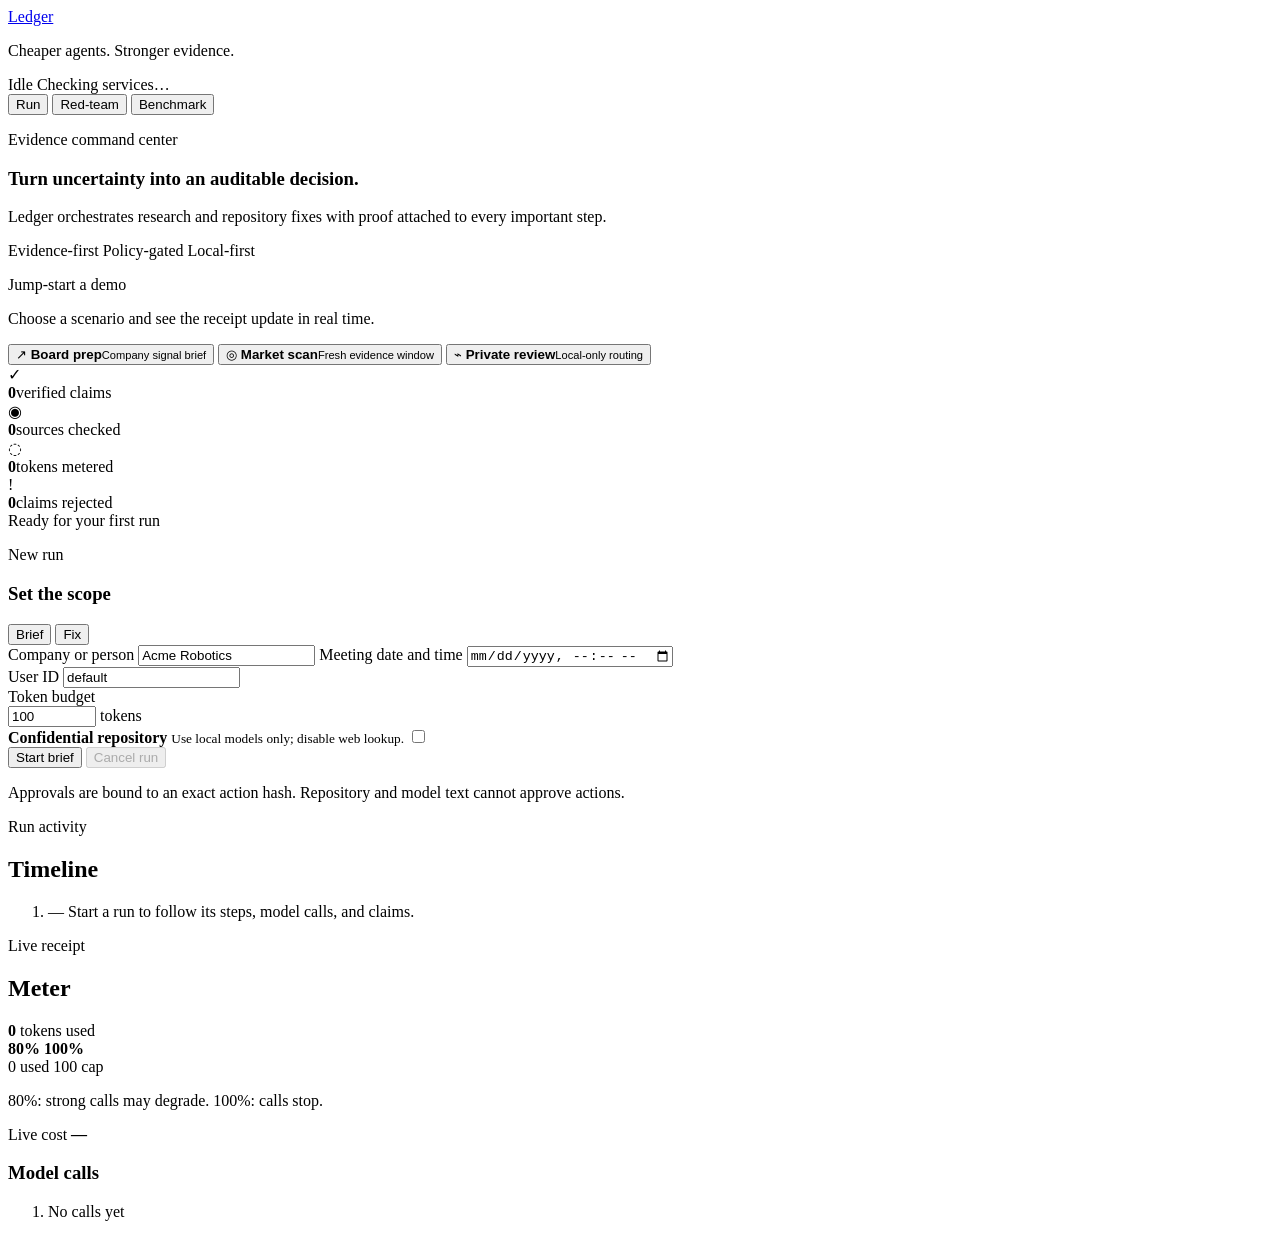
==== static/index.html @ aecbaf00 "ui: token budget defaults to 100 The field, the meter label, the aria range and the Brief/Fix tab re" ====
<!doctype html>
<html lang="en">
<head>
  <meta charset="utf-8">
  <meta name="viewport" content="width=device-width, initial-scale=1">
  <meta name="color-scheme" content="light dark">
  <title>Ledger — Run console</title>
  <link rel="stylesheet" href="https://fonts.googleapis.com/css2?family=Newsreader:opsz,wght@6..72,400;6..72,600&family=Public+Sans:wght@400;500;600&display=swap">
  <link rel="stylesheet" href="/styles.css">
</head>
<body>
  <header class="topbar">
    <a class="brand" href="/" aria-label="Ledger home">Ledger</a>
    <p class="tagline">Cheaper agents. Stronger evidence.</p>
    <div class="header-status">
      <span class="blocked-count" id="blocked-count" hidden>0 blocked</span>
      <span class="state-badge state-idle" id="run-state" role="status">Idle</span>
      <span class="service-badge" id="service-status">Checking services…</span>
    </div>
  </header>

  <main>
    <nav class="screen-tabs" role="tablist" aria-label="Workspace">
      <button id="run-screen-tab" class="screen-tab is-active" type="button" role="tab"
        aria-selected="true" aria-controls="run-screen" tabindex="0">Run</button>
      <button id="redteam-tab" class="screen-tab" type="button" role="tab"
        aria-selected="false" aria-controls="redteam-screen" tabindex="-1">Red-team</button>
      <button id="benchmark-tab" class="screen-tab" type="button" role="tab"
        aria-selected="false" aria-controls="benchmark-screen" tabindex="-1">Benchmark</button>
    </nav>
    <section id="run-screen" role="tabpanel" aria-labelledby="run-screen-tab">
    <section class="hero-banner" aria-labelledby="hero-heading">
      <div class="hero-copy">
        <p class="eyebrow">Evidence command center</p>
        <h1 id="hero-heading">Turn uncertainty into an auditable decision.</h1>
        <p class="hero-description">Ledger orchestrates research and repository fixes with proof attached to every important step.</p>
        <div class="hero-trust">
          <span><i class="trust-dot trust-dot-blue"></i>Evidence-first</span>
          <span><i class="trust-dot trust-dot-green"></i>Policy-gated</span>
          <span><i class="trust-dot trust-dot-violet"></i>Local-first</span>
        </div>
      </div>
      <div class="hero-demo">
        <p class="eyebrow">Jump-start a demo</p>
        <p class="hero-demo-copy">Choose a scenario and see the receipt update in real time.</p>
        <div class="preset-list" role="list" aria-label="Demo presets">
          <button class="preset-button" type="button" data-preset="board">
            <span class="preset-icon">↗</span>
            <span><strong>Board prep</strong><small>Company signal brief</small></span>
          </button>
          <button class="preset-button" type="button" data-preset="market">
            <span class="preset-icon">◎</span>
            <span><strong>Market scan</strong><small>Fresh evidence window</small></span>
          </button>
          <button class="preset-button" type="button" data-preset="confidential">
            <span class="preset-icon">⌁</span>
            <span><strong>Private review</strong><small>Local-only routing</small></span>
          </button>
        </div>
      </div>
    </section>
    <section class="signal-strip" aria-label="Run outcomes">
      <div class="signal-card"><span class="signal-icon signal-icon-blue">✓</span><div><strong id="stat-verified">0</strong><span>verified claims</span></div></div>
      <div class="signal-card"><span class="signal-icon signal-icon-green">◉</span><div><strong id="stat-sources">0</strong><span>sources checked</span></div></div>
      <div class="signal-card"><span class="signal-icon signal-icon-violet">◌</span><div><strong id="stat-tokens">0</strong><span>tokens metered</span></div></div>
      <div class="signal-card"><span class="signal-icon signal-icon-amber">!</span><div><strong id="stat-rejected">0</strong><span>claims rejected</span></div></div>
      <div class="signal-context"><span class="live-pulse"></span><span id="signal-context-text">Ready for your first run</span></div>
    </section>
    <div class="workspace">
    <aside class="control-panel panel" aria-label="Run controls">
      <div class="panel-heading">
        <p class="eyebrow">New run</p>
        <h1>Set the scope</h1>
      </div>
      <div class="tabs" role="tablist" aria-label="Run mode">
        <button id="brief-tab" class="tab is-active" type="button" role="tab"
          aria-selected="true" aria-controls="brief-fields" tabindex="0">Brief</button>
        <button id="fix-tab" class="tab" type="button" role="tab"
          aria-selected="false" aria-controls="fix-fields" tabindex="-1">Fix</button>
      </div>

      <form id="run-form">
        <section id="brief-fields" class="mode-fields" role="tabpanel"
          aria-labelledby="brief-tab">
          <label for="company">Company or person</label>
          <input id="company" name="company" value="Acme Robotics" maxlength="200" required>
          <label for="meeting">Meeting date and time</label>
          <input id="meeting" name="meeting" type="datetime-local" required>
        </section>
        <section id="fix-fields" class="mode-fields" role="tabpanel"
          aria-labelledby="fix-tab" hidden>
          <label for="repo-path">GitHub link or repository path</label>
          <input id="repo-path" name="repo_path" type="text" placeholder="https://github.com/owner/repo" autocomplete="off">
          <label for="task">Task <span class="optional">(optional)</span></label>
          <textarea id="task" name="task" rows="4" maxlength="4000"
            placeholder="Describe the failing behavior to fix"></textarea>
          <p class="help">Tests run in a sandbox. Applying a passing diff requires approval.</p>
        </section>

        <div class="field-group">
          <label for="user-id">User ID</label>
          <input id="user-id" name="user_id" value="default" maxlength="128" autocomplete="username">
        </div>
        <div class="field-group">
          <label for="token-budget">Token budget</label>
          <div class="budget-input">
            <input id="token-budget" name="cap" type="number" min="100" max="1000000"
              step="100" value="100" required>
            <span>tokens</span>
          </div>
        </div>
        <label class="switch-row" for="confidential">
          <span>
            <strong>Confidential repository</strong>
            <small>Use local models only; disable web lookup.</small>
          </span>
          <input id="confidential" name="confidential" type="checkbox">
          <span class="switch" aria-hidden="true"></span>
        </label>
        <div class="form-actions">
          <button class="primary-button" id="start-run" type="submit">Start brief</button>
          <button class="secondary-button" id="cancel-run" type="button" disabled>Cancel run</button>
        </div>
      </form>
      <p class="control-note">Approvals are bound to an exact action hash. Repository and model text cannot approve actions.</p>
    </aside>

    <section class="timeline-panel panel" aria-labelledby="timeline-heading">
      <div class="panel-heading timeline-heading">
        <div>
          <p class="eyebrow">Run activity</p>
          <h2 id="timeline-heading">Timeline</h2>
        </div>
        <div class="timeline-tools">
          <span class="run-id" id="run-id"></span>
          <div class="brief-actions" id="brief-actions" hidden>
            <button class="toolbar-button" id="copy-markdown" type="button">Copy as Markdown</button>
            <button class="toolbar-button" id="print-brief" type="button">Print / Save PDF</button>
            <button class="toolbar-button" id="show-rejected" type="button">
              Rejected claims <span id="rejected-count">0</span>
            </button>
          </div>
        </div>
      </div>
      <div class="failover-banner" id="failover-banner" role="status" hidden></div>
      <ol class="timeline" id="timeline" role="log" aria-live="polite"
        aria-relevant="additions text" aria-label="Live run timeline">
        <li class="timeline-empty" id="timeline-empty">
          <span class="empty-mark" aria-hidden="true">—</span>
          <span>Start a run to follow its steps, model calls, and claims.</span>
        </li>
      </ol>
      <section class="brief-result" id="brief-result" aria-labelledby="brief-result-heading" hidden>
        <h3 id="brief-result-heading"></h3>
        <ul class="brief-bullets" id="brief-bullets"></ul>
        <p class="brief-empty" id="brief-empty" hidden>
          No claim passed verification, so the strong model was never called.
        </p>
        <section class="open-questions" id="open-questions" hidden>
          <h4>Open questions</h4>
          <ul id="open-question-list"></ul>
        </section>
        <section class="brief-source-list" id="brief-source-section" hidden>
          <h4>Sources</h4>
          <ol id="brief-sources"></ol>
        </section>
        <p class="copy-feedback" id="copy-feedback" role="status" aria-live="polite"></p>
      </section>
      <section class="blocked-panel" id="blocked-panel" aria-labelledby="blocked-heading" hidden>
        <div class="blocked-heading">
          <h3 id="blocked-heading">Blocked actions</h3>
          <span class="blocked-count-inline" id="blocked-inline-count">0</span>
        </div>
        <ul id="blocked-list"></ul>
      </section>
    </section>

    <aside class="meter-panel panel" aria-labelledby="meter-heading">
      <div class="panel-heading">
        <p class="eyebrow">Live receipt</p>
        <h2 id="meter-heading">Meter</h2>
      </div>
      <div class="meter-total">
        <strong id="token-total">0</strong>
        <span>tokens used</span>
      </div>
      <div class="meter-track" id="meter-track" role="meter" aria-label="Token budget used"
        aria-valuemin="0" aria-valuemax="100" aria-valuenow="0">
        <span class="meter-fill" id="meter-fill"></span>
        <span class="meter-marker marker-80" aria-hidden="true"><i></i><b>80%</b></span>
        <span class="meter-marker marker-100" aria-hidden="true"><i></i><b>100%</b></span>
      </div>
      <div class="meter-labels">
        <span><span id="budget-used">0</span> used</span>
        <span><span id="budget-cap">100</span> cap</span>
      </div>
      <p class="meter-guidance">80%: strong calls may degrade. 100%: calls stop.</p>
      <div class="receipt-stat">
        <span>Live cost</span>
        <strong id="live-usd">—</strong>
      </div>
      <p class="price-warning" id="price-warning" role="status" hidden>Prices unverified</p>
      <div class="receipt-stat savings-row" id="savings-row" hidden>
        <span>Savings vs measured baseline</span>
        <strong id="savings-value"></strong>
      </div>
      <div class="receipt-calls">
        <h3>Model calls</h3>
        <ol id="call-list"><li class="muted">No calls yet</li></ol>
      </div>
    </aside>
    </div>
    </section>
    <section id="redteam-screen" class="tool-screen" role="tabpanel"
      aria-labelledby="redteam-tab" hidden>
      <div class="tool-heading">
        <div>
          <p class="eyebrow">Safety checks</p>
          <h1>Red-team scenarios</h1>
          <p>Run repository, replay, traversal, and confidential-routing checks locally.</p>
        </div>
        <button class="primary-button" id="run-redteam" type="button">Run scenarios</button>
      </div>
      <p class="tool-status" id="redteam-status" role="status" aria-live="polite">
        Scenarios have not been run.
      </p>
      <ol class="scenario-list" id="redteam-results" aria-live="polite"></ol>
    </section>
    <section id="benchmark-screen" class="tool-screen" role="tabpanel"
      aria-labelledby="benchmark-tab" hidden>
      <div class="tool-heading">
        <div>
          <p class="eyebrow">Measured results</p>
          <h1>Benchmark</h1>
          <p>Compare verified outcomes and pass rates across every recorded arm.</p>
        </div>
        <button class="secondary-button" id="refresh-benchmark" type="button">Refresh</button>
      </div>
      <p class="tool-empty" id="benchmark-empty" role="status" hidden>
        No benchmark summary is available yet. Run a benchmark to populate this view.
      </p>
      <p class="tool-error" id="benchmark-error" role="alert" hidden></p>
      <div class="benchmark-content" id="benchmark-content" hidden>
        <section class="chart-panel panel" aria-labelledby="cost-chart-heading">
          <h2 id="cost-chart-heading">Cost per verified outcome</h2>
          <div class="benchmark-chart" id="cost-chart"></div>
        </section>
        <section class="chart-panel panel" aria-labelledby="pass-chart-heading">
          <h2 id="pass-chart-heading">Pass rate · 95% Wilson CI</h2>
          <div class="benchmark-chart" id="pass-chart"></div>
        </section>
      </div>
    </section>
  </main>

  <div class="drawer-backdrop" id="approval-overlay" hidden>
    <section class="approval-drawer" id="approval-drawer" role="dialog" aria-modal="true"
      aria-labelledby="approval-title" aria-describedby="approval-description" tabindex="-1">
      <div class="drawer-topline">
        <span class="kind-chip" id="approval-kind">Approval</span>
        <span class="approval-countdown" id="approval-countdown">05:00</span>
      </div>
      <h2 id="approval-title">Approval required</h2>
      <p id="approval-description"></p>
      <p class="action-hash">Action hash <code id="approval-hash"></code></p>
      <div class="approval-detail" id="approval-detail"></div>
      <p class="approval-warning">This request expires in five minutes. Escape does not approve it.</p>
      <div class="approval-actions">
        <button class="danger-button" id="deny-approval" type="button">Deny</button>
        <button class="secondary-button" id="approve-run" type="button">Approve for this run</button>
        <button class="primary-button" id="approve-once" type="button">Approve once</button>
      </div>
      <p class="approval-feedback" id="approval-feedback" role="status" aria-live="polite"></p>
    </section>
  </div>

  <div class="side-panel-backdrop" id="evidence-overlay" hidden>
    <aside class="side-panel" id="evidence-panel" role="dialog" aria-modal="true"
      aria-labelledby="evidence-title" tabindex="-1">
      <div class="side-panel-heading">
        <div>
          <p class="eyebrow">Claim evidence</p>
          <h2 id="evidence-title">Source</h2>
        </div>
        <button class="icon-button" id="close-evidence" type="button" aria-label="Close source evidence">×</button>
      </div>
      <dl class="source-metadata">
        <div><dt>URL</dt><dd id="evidence-url"></dd></div>
        <div><dt>Date</dt><dd id="evidence-date"></dd></div>
        <div><dt>Source kind</dt><dd id="evidence-kind"></dd></div>
      </dl>
      <section class="evidence-quote" id="evidence-quote-section">
        <h3>Verbatim quote</h3>
        <blockquote id="evidence-quote"></blockquote>
      </section>
      <section class="evidence-checks" id="evidence-checks-section">
        <h3>Verification checks</h3>
        <ul id="evidence-checks"></ul>
      </section>
      <section class="evidence-source">
        <h3>Source text</h3>
        <div class="source-excerpt" id="evidence-source-text"></div>
      </section>
    </aside>
  </div>

  <div class="side-panel-backdrop" id="rejected-overlay" hidden>
    <aside class="side-panel rejected-drawer" id="rejected-panel" role="dialog" aria-modal="true"
      aria-labelledby="rejected-title" tabindex="-1">
      <div class="side-panel-heading">
        <div>
          <p class="eyebrow">Verification audit</p>
          <h2 id="rejected-title">Rejected claims</h2>
        </div>
        <button class="icon-button" id="close-rejected" type="button" aria-label="Close rejected claims">×</button>
      </div>
      <div id="rejected-groups"></div>
    </aside>
  </div>

  <script src="/runtime-config.js"></script>
  <script type="module" src="/app.js"></script>
</body>
</html>
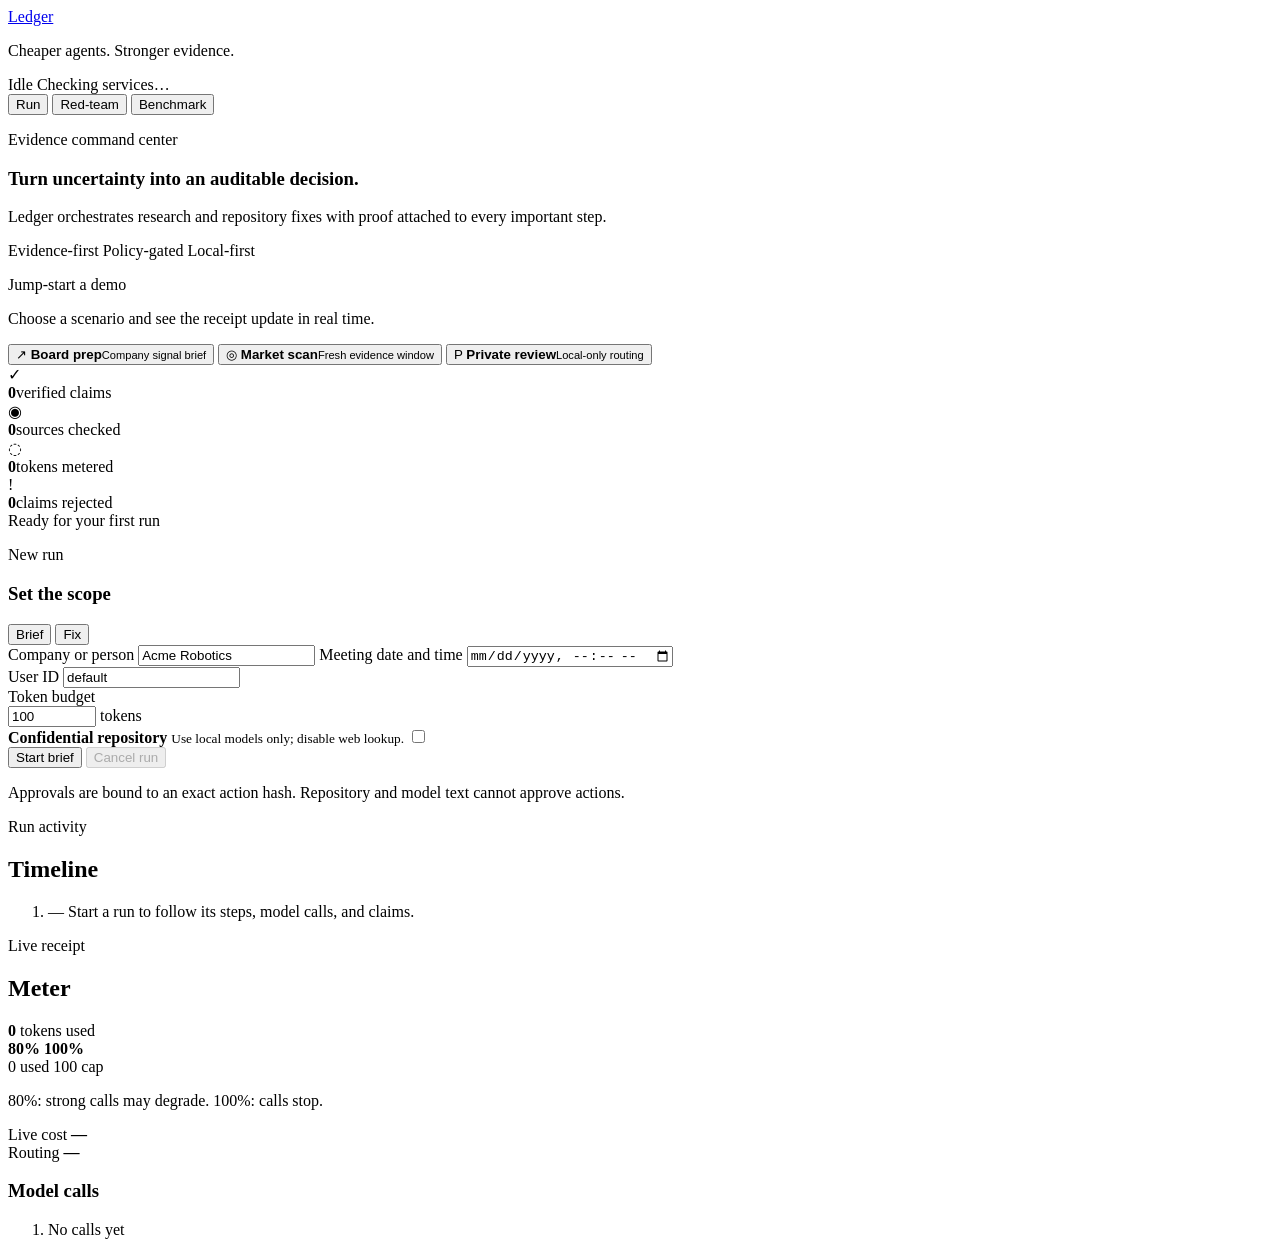
==== commit 5e191423: "Fix the data:short, clean, on-topic claims and honest labels." ====
--- a/static/index.html
+++ b/static/index.html
@@ -53,10 +53,11 @@
             <span><strong>Market scan</strong><small>Fresh evidence window</small></span>
           </button>
           <button class="preset-button" type="button" data-preset="confidential">
-            <span class="preset-icon">⌁</span>
+            <span class="preset-icon">P</span>
             <span><strong>Private review</strong><small>Local-only routing</small></span>
           </button>
         </div>
+        <p class="preset-hint" id="preset-hint" role="status" hidden></p>
       </div>
     </section>
     <section class="signal-strip" aria-label="Run outcomes">
@@ -166,6 +167,13 @@
         </section>
         <p class="copy-feedback" id="copy-feedback" role="status" aria-live="polite"></p>
       </section>
+      <section class="fix-result" id="fix-result" aria-labelledby="fix-result-heading" hidden>
+        <h3 id="fix-result-heading">Fix result</h3>
+        <p class="fix-result-status" id="fix-result-status"></p>
+        <p class="fix-result-message" id="fix-result-message"></p>
+        <pre class="fix-result-diff" id="fix-result-diff" tabindex="0" hidden></pre>
+        <p class="fix-result-hash" id="fix-result-hash" hidden></p>
+      </section>
       <section class="blocked-panel" id="blocked-panel" aria-labelledby="blocked-heading" hidden>
         <div class="blocked-heading">
           <h3 id="blocked-heading">Blocked actions</h3>
@@ -194,12 +202,17 @@
         <span><span id="budget-used">0</span> used</span>
         <span><span id="budget-cap">100</span> cap</span>
       </div>
-      <p class="meter-guidance">80%: strong calls may degrade. 100%: calls stop.</p>
+      <p class="meter-guidance" id="meter-guidance">80%: strong calls may degrade. 100%: calls stop.</p>
+      <p class="meter-guidance" id="account-budget" hidden></p>
       <div class="receipt-stat">
         <span>Live cost</span>
         <strong id="live-usd">—</strong>
       </div>
-      <p class="price-warning" id="price-warning" role="status" hidden>Prices unverified</p>
+      <p class="price-warning" id="price-warning" role="status" hidden>Prices unverified: add real prices to prices.json to see dollars.</p>
+      <div class="receipt-stat" id="routing-row">
+        <span>Routing</span>
+        <strong id="routing-value">—</strong>
+      </div>
       <div class="receipt-stat savings-row" id="savings-row" hidden>
         <span>Savings vs measured baseline</span>
         <strong id="savings-value"></strong>
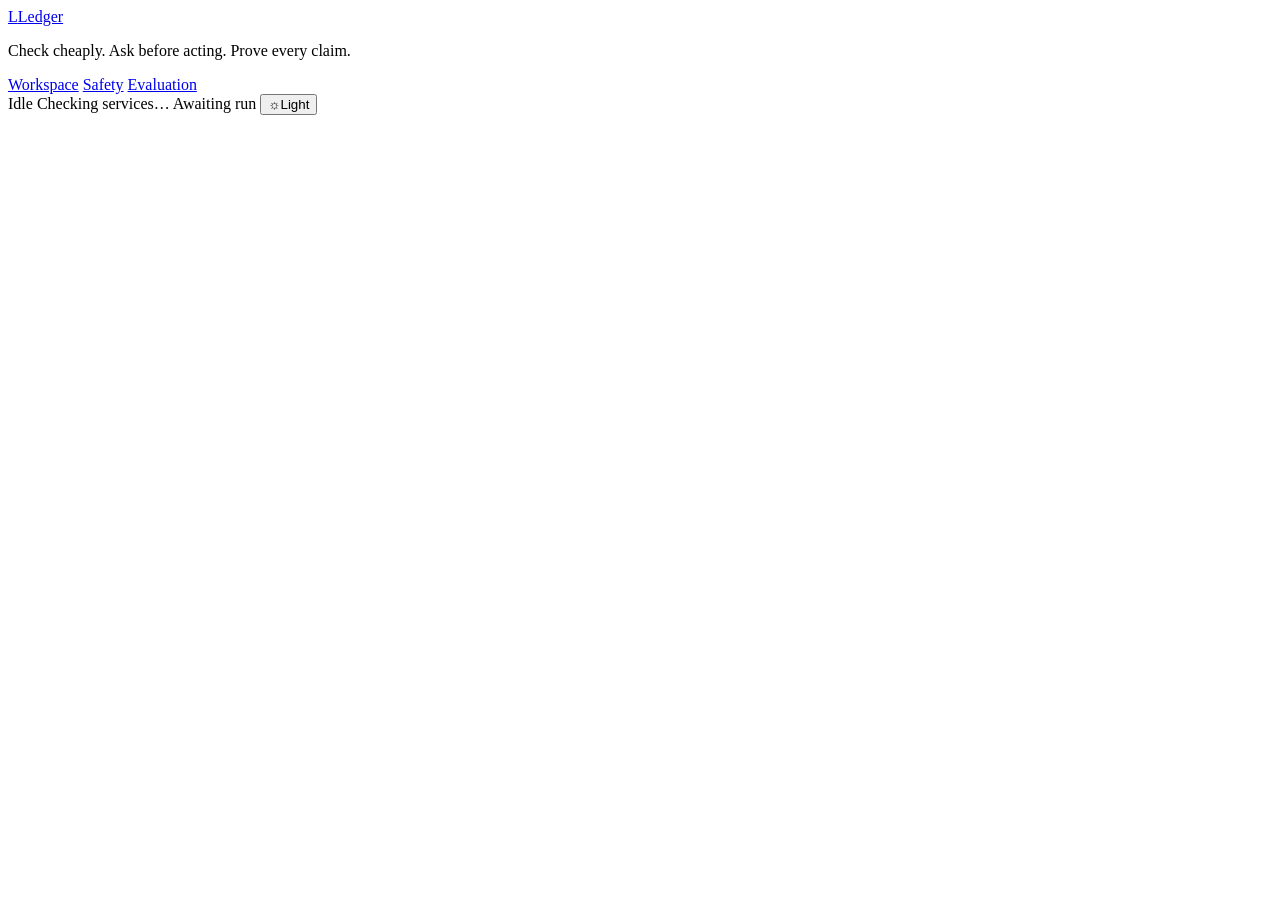
==== commit 987f3bb1: "a top bar with navigation, hash routing, theme tokens and a home page." ====
--- a/static/index.html
+++ b/static/index.html
@@ -3,63 +3,76 @@
 <head>
   <meta charset="utf-8">
   <meta name="viewport" content="width=device-width, initial-scale=1">
-  <meta name="color-scheme" content="light dark">
-  <title>Ledger — Run console</title>
-  <link rel="stylesheet" href="https://fonts.googleapis.com/css2?family=Newsreader:opsz,wght@6..72,400;6..72,600&family=Public+Sans:wght@400;500;600&display=swap">
+  <meta name="color-scheme" content="dark light">
+  <meta name="theme-color" content="#0b1117">
+  <title>Ledger — Auditable agents</title>
+  <link rel="preconnect" href="https://fonts.googleapis.com">
+  <link rel="preconnect" href="https://fonts.gstatic.com" crossorigin>
+  <link rel="stylesheet" href="https://fonts.googleapis.com/css2?family=Inter:wght@400;500;600;700&family=JetBrains+Mono:wght@400;500;600&display=swap">
   <link rel="stylesheet" href="/styles.css">
 </head>
 <body>
   <header class="topbar">
-    <a class="brand" href="/" aria-label="Ledger home">Ledger</a>
-    <p class="tagline">Cheaper agents. Stronger evidence.</p>
+    <a class="brand" href="#/" aria-label="Ledger home"><span class="brand-mark" aria-hidden="true">L</span><span>Ledger</span></a>
+    <p class="tagline">Check cheaply. Ask before acting. Prove every claim.</p>
+    <nav class="primary-nav" aria-label="Main navigation">
+      <a class="nav-link" data-route="workspace" href="#/workspace">Workspace</a>
+      <a class="nav-link" id="redteam-tab" data-route="safety" href="#/safety">Safety</a>
+      <a class="nav-link" id="benchmark-tab" data-route="evaluation" href="#/evaluation">Evaluation</a>
+    </nav>
     <div class="header-status">
       <span class="blocked-count" id="blocked-count" hidden>0 blocked</span>
       <span class="state-badge state-idle" id="run-state" role="status">Idle</span>
       <span class="service-badge" id="service-status">Checking services…</span>
+      <span class="mode-badge" id="mode-status" aria-live="polite">Awaiting run</span>
+      <button class="theme-toggle" id="theme-toggle" type="button" aria-label="Switch to light theme" aria-pressed="false">
+        <span aria-hidden="true">☼</span><span class="theme-toggle-label">Light</span>
+      </button>
     </div>
   </header>
 
   <main>
-    <nav class="screen-tabs" role="tablist" aria-label="Workspace">
-      <button id="run-screen-tab" class="screen-tab is-active" type="button" role="tab"
-        aria-selected="true" aria-controls="run-screen" tabindex="0">Run</button>
-      <button id="redteam-tab" class="screen-tab" type="button" role="tab"
-        aria-selected="false" aria-controls="redteam-screen" tabindex="-1">Red-team</button>
-      <button id="benchmark-tab" class="screen-tab" type="button" role="tab"
-        aria-selected="false" aria-controls="benchmark-screen" tabindex="-1">Benchmark</button>
-    </nav>
-    <section id="run-screen" role="tabpanel" aria-labelledby="run-screen-tab">
-    <section class="hero-banner" aria-labelledby="hero-heading">
-      <div class="hero-copy">
-        <p class="eyebrow">Evidence command center</p>
-        <h1 id="hero-heading">Turn uncertainty into an auditable decision.</h1>
-        <p class="hero-description">Ledger orchestrates research and repository fixes with proof attached to every important step.</p>
-        <div class="hero-trust">
-          <span><i class="trust-dot trust-dot-blue"></i>Evidence-first</span>
-          <span><i class="trust-dot trust-dot-green"></i>Policy-gated</span>
-          <span><i class="trust-dot trust-dot-violet"></i>Local-first</span>
-        </div>
-      </div>
-      <div class="hero-demo">
-        <p class="eyebrow">Jump-start a demo</p>
-        <p class="hero-demo-copy">Choose a scenario and see the receipt update in real time.</p>
-        <div class="preset-list" role="list" aria-label="Demo presets">
-          <button class="preset-button" type="button" data-preset="board">
-            <span class="preset-icon">↗</span>
-            <span><strong>Board prep</strong><small>Company signal brief</small></span>
-          </button>
-          <button class="preset-button" type="button" data-preset="market">
-            <span class="preset-icon">◎</span>
-            <span><strong>Market scan</strong><small>Fresh evidence window</small></span>
-          </button>
-          <button class="preset-button" type="button" data-preset="confidential">
-            <span class="preset-icon">P</span>
-            <span><strong>Private review</strong><small>Local-only routing</small></span>
-          </button>
-        </div>
-        <p class="preset-hint" id="preset-hint" role="status" hidden></p>
-      </div>
-    </section>
+    <section id="home-screen" class="route-screen home-screen" aria-labelledby="home-heading" hidden>
+      <div class="home-content">
+        <section class="home-intro">
+          <p class="eyebrow">Research and repository work, with proof attached</p>
+          <h1 id="home-heading">Agents you can audit.</h1>
+          <p class="home-subhead">Ledger checks evidence, gates actions with policy, and keeps a record of what happened.</p>
+          <div class="home-actions">
+            <a class="primary-button" href="#/workspace">Open workspace</a>
+            <a class="secondary-button" id="home-redteam-link" href="#/safety">Run the red-team</a>
+          </div>
+        </section>
+        <section class="proof-grid" aria-label="Ledger principles">
+          <article class="proof-card"><span class="proof-index">01</span><h2>Evidence-first</h2><p>Claims are checked against dated sources before they shape a brief.</p></article>
+          <article class="proof-card"><span class="proof-index">02</span><h2>Policy-gated</h2><p>Actions require explicit policy approval, never model persuasion.</p></article>
+          <article class="proof-card"><span class="proof-index">03</span><h2>Local-first</h2><p>Private work stays on local routes, with web lookup disabled.</p></article>
+        </section>
+        <section class="home-how" aria-labelledby="how-heading">
+          <div class="section-heading"><p class="eyebrow">A clear trail, end to end</p><h2 id="how-heading">How it works</h2></div>
+          <ol class="how-steps">
+            <li><span>1</span><div><h3>Set the scope</h3><p>Choose the question, repository, and budget.</p></div></li>
+            <li><span>2</span><div><h3>Check and gate</h3><p>Verify claims and ask before protected actions.</p></div></li>
+            <li><span>3</span><div><h3>Review the proof</h3><p>Inspect sources, decisions, and the metered receipt.</p></div></li>
+          </ol>
+        </section>
+        <section class="home-scenarios" aria-labelledby="scenario-heading">
+          <div class="section-heading"><p class="eyebrow">A quick starting point</p><h2 id="scenario-heading">Try a scenario</h2></div>
+          <div class="scenario-chips" aria-label="Demo scenarios">
+            <button class="preset-button" type="button" data-preset="board">Board prep</button>
+            <button class="preset-button" type="button" data-preset="market">Market scan</button>
+            <button class="preset-button" type="button" data-preset="confidential">Private review</button>
+          </div>
+          <p class="preset-hint" id="preset-hint" role="status" hidden></p>
+        </section>
+        <footer class="home-footer">
+          <span>Auditable by design.</span>
+          <a href="https://github.com/MehulSehgal/ledger-agent-kernel" target="_blank" rel="noopener noreferrer">View Ledger on GitHub ↗</a>
+        </footer>
+      </div>
+    </section>
+    <section id="workspace-screen" class="route-screen" aria-label="Workspace" hidden>
+    <section id="run-screen" aria-label="Run workspace">
     <section class="signal-strip" aria-label="Run outcomes">
       <div class="signal-card"><span class="signal-icon signal-icon-blue">✓</span><div><strong id="stat-verified">0</strong><span>verified claims</span></div></div>
       <div class="signal-card"><span class="signal-icon signal-icon-green">◉</span><div><strong id="stat-sources">0</strong><span>sources checked</span></div></div>
@@ -224,12 +237,12 @@
     </aside>
     </div>
     </section>
-    <section id="redteam-screen" class="tool-screen" role="tabpanel"
-      aria-labelledby="redteam-tab" hidden>
+    </section>
+    <section id="redteam-screen" class="route-screen tool-screen" aria-labelledby="redteam-heading" hidden>
       <div class="tool-heading">
         <div>
           <p class="eyebrow">Safety checks</p>
-          <h1>Red-team scenarios</h1>
+          <h1 id="redteam-heading">Red-team scenarios</h1>
           <p>Run repository, replay, traversal, and confidential-routing checks locally.</p>
         </div>
         <button class="primary-button" id="run-redteam" type="button">Run scenarios</button>
@@ -239,12 +252,11 @@
       </p>
       <ol class="scenario-list" id="redteam-results" aria-live="polite"></ol>
     </section>
-    <section id="benchmark-screen" class="tool-screen" role="tabpanel"
-      aria-labelledby="benchmark-tab" hidden>
+    <section id="benchmark-screen" class="route-screen tool-screen" aria-labelledby="benchmark-heading" hidden>
       <div class="tool-heading">
         <div>
           <p class="eyebrow">Measured results</p>
-          <h1>Benchmark</h1>
+          <h1 id="benchmark-heading">Benchmark</h1>
           <p>Compare verified outcomes and pass rates across every recorded arm.</p>
         </div>
         <button class="secondary-button" id="refresh-benchmark" type="button">Refresh</button>
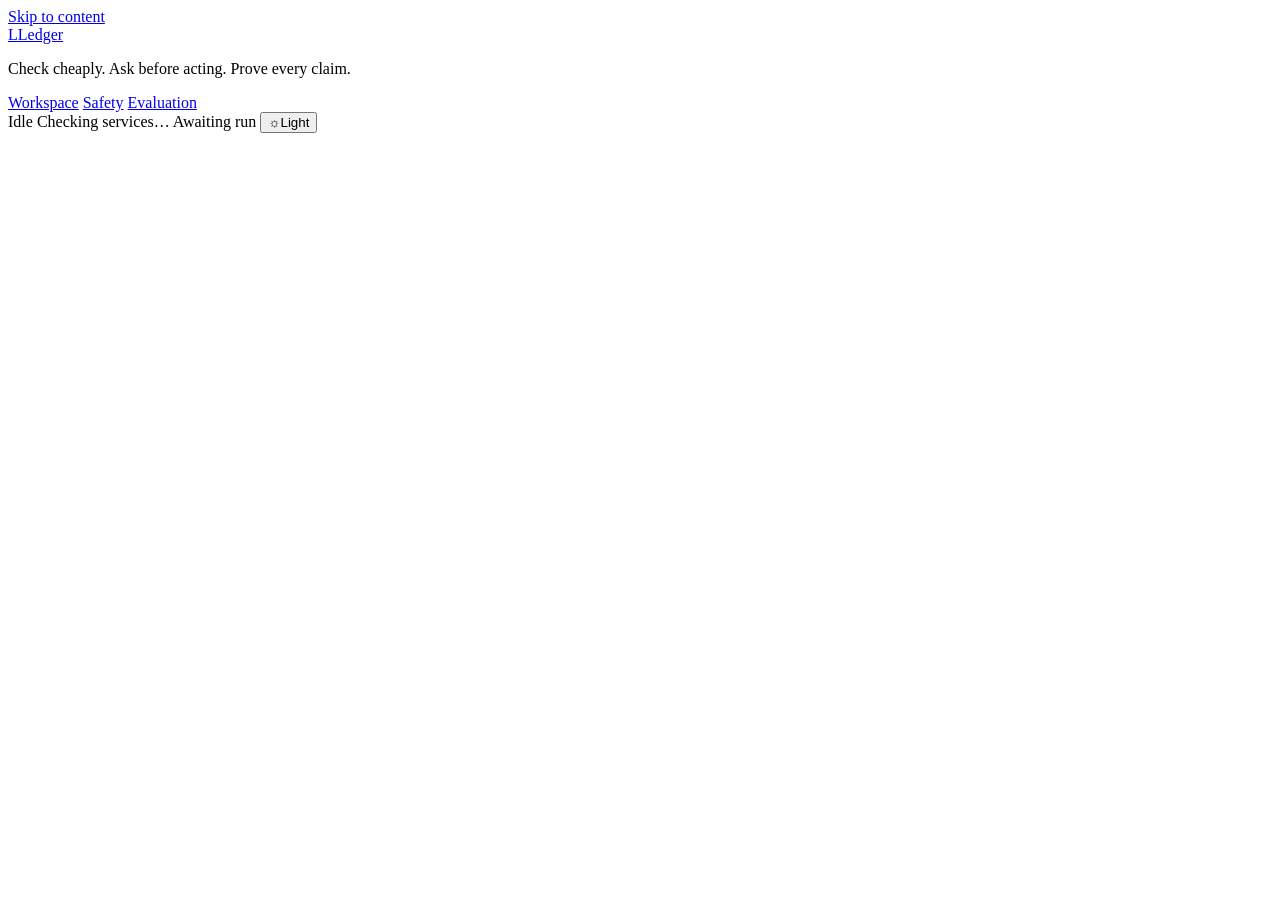
==== commit 3fb382c4: "fix" ====
--- a/static/index.html
+++ b/static/index.html
@@ -6,12 +6,15 @@
   <meta name="color-scheme" content="dark light">
   <meta name="theme-color" content="#0b1117">
   <title>Ledger — Auditable agents</title>
+  <meta name="description" content="Evidence-first research and policy-gated repository work, with verifiable claims and metered receipts.">
+  <link rel="icon" type="image/svg+xml" href="/favicon.svg">
   <link rel="preconnect" href="https://fonts.googleapis.com">
   <link rel="preconnect" href="https://fonts.gstatic.com" crossorigin>
   <link rel="stylesheet" href="https://fonts.googleapis.com/css2?family=Inter:wght@400;500;600;700&family=JetBrains+Mono:wght@400;500;600&display=swap">
   <link rel="stylesheet" href="/styles.css">
 </head>
 <body>
+  <a class="skip-link" href="#main-content">Skip to content</a>
   <header class="topbar">
     <a class="brand" href="#/" aria-label="Ledger home"><span class="brand-mark" aria-hidden="true">L</span><span>Ledger</span></a>
     <p class="tagline">Check cheaply. Ask before acting. Prove every claim.</p>
@@ -31,7 +34,7 @@
     </div>
   </header>
 
-  <main>
+  <main id="main-content">
     <section id="home-screen" class="route-screen home-screen" aria-labelledby="home-heading" hidden>
       <div class="home-content">
         <section class="home-intro">
@@ -73,169 +76,269 @@
     </section>
     <section id="workspace-screen" class="route-screen" aria-label="Workspace" hidden>
     <section id="run-screen" aria-label="Run workspace">
-    <section class="signal-strip" aria-label="Run outcomes">
-      <div class="signal-card"><span class="signal-icon signal-icon-blue">✓</span><div><strong id="stat-verified">0</strong><span>verified claims</span></div></div>
-      <div class="signal-card"><span class="signal-icon signal-icon-green">◉</span><div><strong id="stat-sources">0</strong><span>sources checked</span></div></div>
-      <div class="signal-card"><span class="signal-icon signal-icon-violet">◌</span><div><strong id="stat-tokens">0</strong><span>tokens metered</span></div></div>
-      <div class="signal-card"><span class="signal-icon signal-icon-amber">!</span><div><strong id="stat-rejected">0</strong><span>claims rejected</span></div></div>
-      <div class="signal-context"><span class="live-pulse"></span><span id="signal-context-text">Ready for your first run</span></div>
-    </section>
-    <div class="workspace">
-    <aside class="control-panel panel" aria-label="Run controls">
-      <div class="panel-heading">
-        <p class="eyebrow">New run</p>
-        <h1>Set the scope</h1>
-      </div>
-      <div class="tabs" role="tablist" aria-label="Run mode">
-        <button id="brief-tab" class="tab is-active" type="button" role="tab"
-          aria-selected="true" aria-controls="brief-fields" tabindex="0">Brief</button>
-        <button id="fix-tab" class="tab" type="button" role="tab"
-          aria-selected="false" aria-controls="fix-fields" tabindex="-1">Fix</button>
-      </div>
-
-      <form id="run-form">
-        <section id="brief-fields" class="mode-fields" role="tabpanel"
-          aria-labelledby="brief-tab">
-          <label for="company">Company or person</label>
-          <input id="company" name="company" value="Acme Robotics" maxlength="200" required>
-          <label for="meeting">Meeting date and time</label>
-          <input id="meeting" name="meeting" type="datetime-local" required>
-        </section>
-        <section id="fix-fields" class="mode-fields" role="tabpanel"
-          aria-labelledby="fix-tab" hidden>
-          <label for="repo-path">GitHub link or repository path</label>
-          <input id="repo-path" name="repo_path" type="text" placeholder="https://github.com/owner/repo" autocomplete="off">
-          <label for="task">Task <span class="optional">(optional)</span></label>
-          <textarea id="task" name="task" rows="4" maxlength="4000"
-            placeholder="Describe the failing behavior to fix"></textarea>
-          <p class="help">Tests run in a sandbox. Applying a passing diff requires approval.</p>
-        </section>
-
-        <div class="field-group">
-          <label for="user-id">User ID</label>
-          <input id="user-id" name="user_id" value="default" maxlength="128" autocomplete="username">
-        </div>
-        <div class="field-group">
-          <label for="token-budget">Token budget</label>
-          <div class="budget-input">
-            <input id="token-budget" name="cap" type="number" min="100" max="1000000"
-              step="100" value="100" required>
-            <span>tokens</span>
-          </div>
-        </div>
-        <label class="switch-row" for="confidential">
-          <span>
-            <strong>Confidential repository</strong>
-            <small>Use local models only; disable web lookup.</small>
-          </span>
-          <input id="confidential" name="confidential" type="checkbox">
-          <span class="switch" aria-hidden="true"></span>
-        </label>
-        <div class="form-actions">
-          <button class="primary-button" id="start-run" type="submit">Start brief</button>
-          <button class="secondary-button" id="cancel-run" type="button" disabled>Cancel run</button>
-        </div>
-      </form>
-      <p class="control-note">Approvals are bound to an exact action hash. Repository and model text cannot approve actions.</p>
-    </aside>
-
-    <section class="timeline-panel panel" aria-labelledby="timeline-heading">
-      <div class="panel-heading timeline-heading">
-        <div>
-          <p class="eyebrow">Run activity</p>
-          <h2 id="timeline-heading">Timeline</h2>
-        </div>
-        <div class="timeline-tools">
-          <span class="run-id" id="run-id"></span>
-          <div class="brief-actions" id="brief-actions" hidden>
-            <button class="toolbar-button" id="copy-markdown" type="button">Copy as Markdown</button>
-            <button class="toolbar-button" id="print-brief" type="button">Print / Save PDF</button>
-            <button class="toolbar-button" id="show-rejected" type="button">
-              Rejected claims <span id="rejected-count">0</span>
-            </button>
-          </div>
-        </div>
-      </div>
-      <div class="failover-banner" id="failover-banner" role="status" hidden></div>
-      <ol class="timeline" id="timeline" role="log" aria-live="polite"
-        aria-relevant="additions text" aria-label="Live run timeline">
-        <li class="timeline-empty" id="timeline-empty">
-          <span class="empty-mark" aria-hidden="true">—</span>
-          <span>Start a run to follow its steps, model calls, and claims.</span>
-        </li>
-      </ol>
-      <section class="brief-result" id="brief-result" aria-labelledby="brief-result-heading" hidden>
-        <h3 id="brief-result-heading"></h3>
-        <ul class="brief-bullets" id="brief-bullets"></ul>
-        <p class="brief-empty" id="brief-empty" hidden>
-          No claim passed verification, so the strong model was never called.
-        </p>
-        <section class="open-questions" id="open-questions" hidden>
-          <h4>Open questions</h4>
-          <ul id="open-question-list"></ul>
-        </section>
-        <section class="brief-source-list" id="brief-source-section" hidden>
-          <h4>Sources</h4>
-          <ol id="brief-sources"></ol>
-        </section>
-        <p class="copy-feedback" id="copy-feedback" role="status" aria-live="polite"></p>
-      </section>
-      <section class="fix-result" id="fix-result" aria-labelledby="fix-result-heading" hidden>
-        <h3 id="fix-result-heading">Fix result</h3>
-        <p class="fix-result-status" id="fix-result-status"></p>
-        <p class="fix-result-message" id="fix-result-message"></p>
-        <pre class="fix-result-diff" id="fix-result-diff" tabindex="0" hidden></pre>
-        <p class="fix-result-hash" id="fix-result-hash" hidden></p>
-      </section>
-      <section class="blocked-panel" id="blocked-panel" aria-labelledby="blocked-heading" hidden>
-        <div class="blocked-heading">
-          <h3 id="blocked-heading">Blocked actions</h3>
-          <span class="blocked-count-inline" id="blocked-inline-count">0</span>
-        </div>
-        <ul id="blocked-list"></ul>
-      </section>
-    </section>
-
-    <aside class="meter-panel panel" aria-labelledby="meter-heading">
-      <div class="panel-heading">
-        <p class="eyebrow">Live receipt</p>
-        <h2 id="meter-heading">Meter</h2>
-      </div>
-      <div class="meter-total">
-        <strong id="token-total">0</strong>
-        <span>tokens used</span>
-      </div>
-      <div class="meter-track" id="meter-track" role="meter" aria-label="Token budget used"
-        aria-valuemin="0" aria-valuemax="100" aria-valuenow="0">
-        <span class="meter-fill" id="meter-fill"></span>
-        <span class="meter-marker marker-80" aria-hidden="true"><i></i><b>80%</b></span>
-        <span class="meter-marker marker-100" aria-hidden="true"><i></i><b>100%</b></span>
-      </div>
-      <div class="meter-labels">
-        <span><span id="budget-used">0</span> used</span>
-        <span><span id="budget-cap">100</span> cap</span>
-      </div>
-      <p class="meter-guidance" id="meter-guidance">80%: strong calls may degrade. 100%: calls stop.</p>
-      <p class="meter-guidance" id="account-budget" hidden></p>
-      <div class="receipt-stat">
-        <span>Live cost</span>
-        <strong id="live-usd">—</strong>
-      </div>
-      <p class="price-warning" id="price-warning" role="status" hidden>Prices unverified: add real prices to prices.json to see dollars.</p>
-      <div class="receipt-stat" id="routing-row">
-        <span>Routing</span>
-        <strong id="routing-value">—</strong>
-      </div>
-      <div class="receipt-stat savings-row" id="savings-row" hidden>
-        <span>Savings vs measured baseline</span>
-        <strong id="savings-value"></strong>
-      </div>
-      <div class="receipt-calls">
-        <h3>Model calls</h3>
-        <ol id="call-list"><li class="muted">No calls yet</li></ol>
-      </div>
-    </aside>
-    </div>
+      <div class="workspace" id="workspace-grid">
+        <aside class="control-panel panel" id="control-panel" aria-label="Run controls">
+          <button class="collapse-controls" id="collapse-controls" type="button"
+            aria-label="Collapse run form" aria-expanded="true" title="Collapse run form">
+            <span class="collapse-controls-icon" aria-hidden="true">‹</span>
+            <span class="collapse-controls-label">Run form</span>
+          </button>
+          <div class="control-content">
+            <div class="panel-heading">
+              <p class="eyebrow">New run</p>
+              <h1>Set the scope</h1>
+            </div>
+            <div class="tabs" role="tablist" aria-label="Run mode">
+              <button id="brief-tab" class="tab is-active" type="button" role="tab"
+                aria-selected="true" aria-controls="brief-fields" tabindex="0">Brief</button>
+              <button id="fix-tab" class="tab" type="button" role="tab"
+                aria-selected="false" aria-controls="fix-fields" tabindex="-1">Fix</button>
+            </div>
+
+            <form id="run-form">
+              <section id="brief-fields" class="mode-fields" role="tabpanel"
+                aria-labelledby="brief-tab">
+                <label for="company">Company or person</label>
+                <input id="company" name="company" value="Acme Robotics" maxlength="200" required>
+                <label for="meeting">Meeting date and time</label>
+                <input id="meeting" name="meeting" type="datetime-local" required>
+              </section>
+              <section id="fix-fields" class="mode-fields" role="tabpanel"
+                aria-labelledby="fix-tab" hidden>
+                <label for="repo-path">GitHub link or repository path</label>
+                <input id="repo-path" name="repo_path" type="text" placeholder="https://github.com/owner/repo" autocomplete="off">
+                <label for="task">Task <span class="optional">(optional)</span></label>
+                <textarea id="task" name="task" rows="4" maxlength="4000"
+                  placeholder="Describe the failing behavior to fix"></textarea>
+                <p class="help">Tests run in a sandbox. Applying a passing diff requires approval.</p>
+              </section>
+
+              <div class="field-group">
+                <label for="user-id">User ID</label>
+                <input id="user-id" name="user_id" value="default" maxlength="128" autocomplete="username">
+              </div>
+              <div class="field-group">
+                <label for="token-budget">Token budget</label>
+                <div class="budget-input">
+                  <input id="token-budget" name="cap" type="number" min="100" max="1000000"
+                    step="100" value="100" required>
+                  <span>tokens</span>
+                </div>
+              </div>
+              <label class="switch-row" for="confidential">
+                <span>
+                  <strong>Confidential repository</strong>
+                  <small>Use local models only; disable web lookup.</small>
+                </span>
+                <input id="confidential" name="confidential" type="checkbox">
+                <span class="switch" aria-hidden="true"></span>
+              </label>
+              <div class="form-actions">
+                <button class="primary-button" id="start-run" type="submit">Start brief</button>
+                <button class="secondary-button" id="cancel-run" type="button" disabled>Cancel run</button>
+              </div>
+            </form>
+            <p class="control-note">Approvals are bound to an exact action hash. Repository and model text cannot approve actions.</p>
+          </div>
+        </aside>
+
+        <section class="results-panel panel" id="results-panel" aria-label="Run results">
+          <section class="summary-strip" aria-label="Run summary">
+            <article class="summary-card"><span>Verified</span><strong id="stat-verified">0</strong></article>
+            <article class="summary-card"><span>Rejected</span><strong id="stat-rejected">0</strong></article>
+            <article class="summary-card"><span>Sources</span><strong id="stat-sources">0</strong></article>
+            <article class="summary-card"><span>Tokens</span><strong id="stat-tokens">0</strong></article>
+            <div class="claim-quality">
+              <div class="claim-quality-labels"><span>Verified / rejected</span><span id="signal-context-text">Ready for your first run</span></div>
+              <div class="claim-quality-track" id="claim-quality-bar" role="img" aria-label="No claims yet">
+                <span class="claim-quality-verified" id="claim-quality-verified"></span>
+                <span class="claim-quality-rejected" id="claim-quality-rejected"></span>
+              </div>
+            </div>
+          </section>
+          <nav class="workspace-tabs" role="tablist" aria-label="Workspace view">
+            <button id="result-tab" class="workspace-tab is-active" type="button" role="tab"
+              aria-selected="true" aria-controls="result-view" tabindex="0">Result</button>
+            <button id="activity-tab" class="workspace-tab" type="button" role="tab"
+              aria-selected="false" aria-controls="activity-view" tabindex="-1">Activity</button>
+          </nav>
+          <div class="result-view" id="result-view" role="tabpanel" aria-labelledby="result-tab">
+            <ol class="run-stepper" id="run-stepper" aria-label="Brief progress"></ol>
+            <div class="result-toolbar">
+              <span class="result-run-id" id="run-id"></span>
+              <div class="brief-actions" id="brief-actions" hidden>
+                <button class="toolbar-button" id="copy-markdown" type="button">Copy as Markdown</button>
+                <button class="toolbar-button" id="print-brief" type="button">Print / Save PDF</button>
+                <button class="toolbar-button" id="show-rejected" type="button">
+                  Rejected claims <span id="rejected-count">0</span>
+                </button>
+              </div>
+            </div>
+            <div class="workspace-skeleton" id="workspace-skeleton" aria-hidden="true" hidden>
+              <span class="skeleton-line skeleton-line-wide"></span>
+              <span class="skeleton-line"></span>
+              <span class="skeleton-line skeleton-line-short"></span>
+              <span class="skeleton-card"></span>
+            </div>
+            <section class="workspace-empty" id="workspace-empty">
+              <svg class="empty-illustration" viewBox="0 0 180 120" aria-hidden="true" focusable="false">
+                <rect x="28" y="18" width="124" height="84" rx="12"></rect>
+                <path d="M48 43h46M48 59h72M48 75h35"></path>
+                <circle cx="127" cy="79" r="15"></circle>
+                <path d="m121 79 4 4 8-9"></path>
+              </svg>
+              <h2>Start with a clear question.</h2>
+              <p>Choose a scenario or enter a company</p>
+              <button class="secondary-button" id="empty-focus-company" type="button">Enter a company</button>
+            </section>
+            <section class="brief-result" id="brief-result" aria-labelledby="brief-result-heading" hidden>
+              <h3 id="brief-result-heading"></h3>
+              <div class="brief-master-detail" id="brief-master-detail">
+                <div class="brief-claims-column">
+                  <ul class="brief-bullets" id="brief-bullets"></ul>
+                  <p class="brief-empty" id="brief-empty" hidden>
+                    No claim passed verification, so the strong model was never called.
+                  </p>
+                  <details class="brief-rejected-details" id="brief-rejected">
+                    <summary id="rejected-summary">Rejected claims (0)</summary>
+                    <div id="rejected-groups"></div>
+                  </details>
+                  <section class="open-questions" id="open-questions" hidden>
+                    <h4>Open questions</h4>
+                    <ul id="open-question-list"></ul>
+                  </section>
+                  <section class="brief-source-list" id="brief-source-section" hidden>
+                    <details class="brief-source-details" id="brief-source-details">
+                      <summary id="brief-source-summary">Sources (0)</summary>
+                      <div class="brief-sources-table" id="brief-sources"></div>
+                    </details>
+                  </section>
+                </div>
+                <aside class="evidence-panel" id="evidence-panel" aria-labelledby="evidence-title"
+                  aria-label="Selected claim evidence" tabindex="-1">
+                  <div class="side-panel-heading">
+                    <div>
+                      <p class="eyebrow">Claim evidence</p>
+                      <h2 id="evidence-title">Select a claim</h2>
+                    </div>
+                    <button class="icon-button evidence-close" id="close-evidence" type="button"
+                      aria-label="Close source evidence">×</button>
+                  </div>
+                  <dl class="source-metadata">
+                    <div><dt>Source</dt><dd id="evidence-url">Select a claim to inspect its evidence.</dd></div>
+                    <div><dt>Date</dt><dd id="evidence-date">—</dd></div>
+                    <div><dt>Source kind</dt><dd id="evidence-kind">—</dd></div>
+                  </dl>
+                  <section class="evidence-quote" id="evidence-quote-section" hidden>
+                    <h3>Verbatim quote</h3>
+                    <blockquote id="evidence-quote"></blockquote>
+                  </section>
+                  <section class="evidence-excerpt-section" id="evidence-excerpt-section" hidden>
+                    <h3>Evidence excerpt</h3>
+                    <div class="source-excerpt" id="evidence-excerpt"></div>
+                  </section>
+                  <section class="evidence-checks" id="evidence-checks-section" hidden>
+                    <h3>Verification checks</h3>
+                    <ul class="verification-check-list" id="evidence-checks"></ul>
+                  </section>
+                  <details class="evidence-full-source" id="evidence-full-source">
+                    <summary>View full source text</summary>
+                    <div class="source-excerpt" id="evidence-source-text"></div>
+                  </details>
+                </aside>
+                <button class="evidence-scrim" id="evidence-scrim" type="button"
+                  aria-label="Close source evidence" hidden></button>
+              </div>
+              <p class="copy-feedback" id="copy-feedback" role="status" aria-live="polite"></p>
+            </section>
+            <section class="fix-result" id="fix-result" aria-labelledby="fix-result-heading" hidden>
+              <h3 id="fix-result-heading">Fix result</h3>
+              <p class="fix-result-status" id="fix-result-status"></p>
+              <p class="fix-result-message" id="fix-result-message"></p>
+              <div class="fix-test-results" id="fix-test-results" role="list" aria-label="Test results"></div>
+              <section class="fix-diff-viewer" id="fix-diff-viewer" aria-label="Patch diff" hidden>
+                <aside class="fix-diff-files">
+                  <h4>Changed files</h4>
+                  <ul id="fix-file-list"></ul>
+                </aside>
+                <div class="fix-diff-main">
+                  <div class="fix-diff-toolbar">
+                    <strong id="fix-diff-active-file">Diff</strong>
+                    <div class="diff-view-toggle" role="group" aria-label="Diff layout">
+                      <button id="fix-view-unified" type="button" aria-pressed="true">Unified</button>
+                      <button id="fix-view-side-by-side" type="button" aria-pressed="false">Side by side</button>
+                    </div>
+                  </div>
+                  <pre class="fix-result-diff" id="fix-result-diff" tabindex="0"></pre>
+                  <div class="diff-side-by-side" id="fix-diff-side-by-side" hidden></div>
+                </div>
+              </section>
+              <p class="fix-result-hash" id="fix-result-hash" hidden></p>
+            </section>
+          </div>
+          <div class="activity-view" id="activity-view" role="tabpanel" aria-labelledby="activity-tab" hidden>
+            <details class="activity-disclosure" id="activity-details">
+              <summary>Run activity <span class="result-run-id" id="activity-run-id"></span></summary>
+              <div class="failover-banner" id="failover-banner" role="status" hidden></div>
+              <ol class="timeline" id="timeline" role="log" aria-live="polite"
+                aria-relevant="additions text" aria-label="Run activity events">
+                <li class="timeline-empty" id="timeline-empty">
+                  <span class="empty-mark" aria-hidden="true">—</span>
+                  <span>Step-by-step events appear here.</span>
+                </li>
+              </ol>
+              <section class="blocked-panel" id="blocked-panel" aria-labelledby="blocked-heading" hidden>
+                <div class="blocked-heading">
+                  <h3 id="blocked-heading">Blocked actions</h3>
+                  <span class="blocked-count-inline" id="blocked-inline-count">0</span>
+                </div>
+                <ul id="blocked-list"></ul>
+              </section>
+            </details>
+          </div>
+        </section>
+
+        <aside class="meter-panel panel" id="meter-panel" aria-labelledby="meter-heading">
+          <div class="panel-heading">
+            <p class="eyebrow">Live receipt</p>
+            <h2 id="meter-heading">Meter</h2>
+          </div>
+          <div class="meter-total">
+            <strong id="token-total">0</strong>
+            <span>tokens used</span>
+          </div>
+          <p class="over-budget" id="over-budget" role="status" hidden>Over budget</p>
+          <div class="meter-track" id="meter-track" role="meter" aria-label="Token budget used"
+            aria-valuemin="0" aria-valuemax="100" aria-valuenow="0">
+            <span class="meter-fill" id="meter-fill"></span>
+            <span class="meter-marker marker-80" aria-hidden="true"><i></i><b>80%</b></span>
+            <span class="meter-marker marker-100" aria-hidden="true"><i></i><b>100%</b></span>
+          </div>
+          <div class="meter-labels">
+            <span><span id="budget-used">0</span> used</span>
+            <span><span id="budget-cap">100</span> cap</span>
+          </div>
+          <p class="meter-guidance" id="meter-guidance">80%: strong calls may degrade. 100%: calls stop.</p>
+          <p class="meter-guidance" id="account-budget" hidden></p>
+          <div class="receipt-stat">
+            <span>Live cost</span>
+            <strong id="live-usd">—</strong>
+          </div>
+          <p class="price-warning" id="price-warning" role="status" hidden>Prices unverified: add real prices to prices.json to see dollars.</p>
+          <div class="receipt-stat" id="routing-row">
+            <span>Routing</span>
+            <strong id="routing-value">—</strong>
+          </div>
+          <div class="receipt-stat savings-row" id="savings-row" hidden>
+            <span>Savings vs measured baseline</span>
+            <strong id="savings-value"></strong>
+          </div>
+          <div class="receipt-calls">
+            <h3>Model calls</h3>
+            <ol id="call-list"><li class="muted">No calls yet</li></ol>
+          </div>
+        </aside>
+      </div>
     </section>
     </section>
     <section id="redteam-screen" class="route-screen tool-screen" aria-labelledby="redteam-heading" hidden>
@@ -278,69 +381,43 @@
     </section>
   </main>
 
+  <div class="toast" id="toast" role="status" aria-live="polite" aria-atomic="true" hidden></div>
+
   <div class="drawer-backdrop" id="approval-overlay" hidden>
     <section class="approval-drawer" id="approval-drawer" role="dialog" aria-modal="true"
       aria-labelledby="approval-title" aria-describedby="approval-description" tabindex="-1">
       <div class="drawer-topline">
         <span class="kind-chip" id="approval-kind">Approval</span>
-        <span class="approval-countdown" id="approval-countdown">05:00</span>
+        <div class="approval-countdown-wrap" aria-label="Approval time remaining">
+          <svg class="approval-countdown-ring" id="approval-countdown-ring" viewBox="0 0 42 42"
+            role="img" aria-label="Five minutes remaining">
+            <circle class="countdown-ring-track" cx="21" cy="21" r="17"></circle>
+            <circle class="countdown-ring-progress" id="approval-countdown-progress" cx="21" cy="21" r="17"></circle>
+          </svg>
+          <span class="approval-countdown" id="approval-countdown">05:00</span>
+        </div>
       </div>
       <h2 id="approval-title">Approval required</h2>
       <p id="approval-description"></p>
+      <p class="approval-risk-row">Risk <strong class="approval-risk-label" id="approval-risk">Review required</strong></p>
       <p class="action-hash">Action hash <code id="approval-hash"></code></p>
       <div class="approval-detail" id="approval-detail"></div>
       <p class="approval-warning">This request expires in five minutes. Escape does not approve it.</p>
+      <p class="approval-shortcuts" id="approval-shortcuts">
+        Shortcuts <kbd class="shortcut-hint">A</kbd> Approve once
+        <kbd class="shortcut-hint">R</kbd> Approve for run
+        <kbd class="shortcut-hint">D</kbd> Deny
+      </p>
       <div class="approval-actions">
-        <button class="danger-button" id="deny-approval" type="button">Deny</button>
-        <button class="secondary-button" id="approve-run" type="button">Approve for this run</button>
-        <button class="primary-button" id="approve-once" type="button">Approve once</button>
+        <button class="danger-button" id="deny-approval" data-approval-key="d"
+          aria-label="Deny" type="button">Deny <kbd class="shortcut-hint">D</kbd></button>
+        <button class="secondary-button" id="approve-run" data-approval-key="r"
+          aria-label="Approve for this run" type="button">Approve for this run <kbd class="shortcut-hint">R</kbd></button>
+        <button class="primary-button" id="approve-once" data-approval-key="a"
+          aria-label="Approve once" type="button">Approve once <kbd class="shortcut-hint">A</kbd></button>
       </div>
       <p class="approval-feedback" id="approval-feedback" role="status" aria-live="polite"></p>
     </section>
-  </div>
-
-  <div class="side-panel-backdrop" id="evidence-overlay" hidden>
-    <aside class="side-panel" id="evidence-panel" role="dialog" aria-modal="true"
-      aria-labelledby="evidence-title" tabindex="-1">
-      <div class="side-panel-heading">
-        <div>
-          <p class="eyebrow">Claim evidence</p>
-          <h2 id="evidence-title">Source</h2>
-        </div>
-        <button class="icon-button" id="close-evidence" type="button" aria-label="Close source evidence">×</button>
-      </div>
-      <dl class="source-metadata">
-        <div><dt>URL</dt><dd id="evidence-url"></dd></div>
-        <div><dt>Date</dt><dd id="evidence-date"></dd></div>
-        <div><dt>Source kind</dt><dd id="evidence-kind"></dd></div>
-      </dl>
-      <section class="evidence-quote" id="evidence-quote-section">
-        <h3>Verbatim quote</h3>
-        <blockquote id="evidence-quote"></blockquote>
-      </section>
-      <section class="evidence-checks" id="evidence-checks-section">
-        <h3>Verification checks</h3>
-        <ul id="evidence-checks"></ul>
-      </section>
-      <section class="evidence-source">
-        <h3>Source text</h3>
-        <div class="source-excerpt" id="evidence-source-text"></div>
-      </section>
-    </aside>
-  </div>
-
-  <div class="side-panel-backdrop" id="rejected-overlay" hidden>
-    <aside class="side-panel rejected-drawer" id="rejected-panel" role="dialog" aria-modal="true"
-      aria-labelledby="rejected-title" tabindex="-1">
-      <div class="side-panel-heading">
-        <div>
-          <p class="eyebrow">Verification audit</p>
-          <h2 id="rejected-title">Rejected claims</h2>
-        </div>
-        <button class="icon-button" id="close-rejected" type="button" aria-label="Close rejected claims">×</button>
-      </div>
-      <div id="rejected-groups"></div>
-    </aside>
   </div>
 
   <script src="/runtime-config.js"></script>
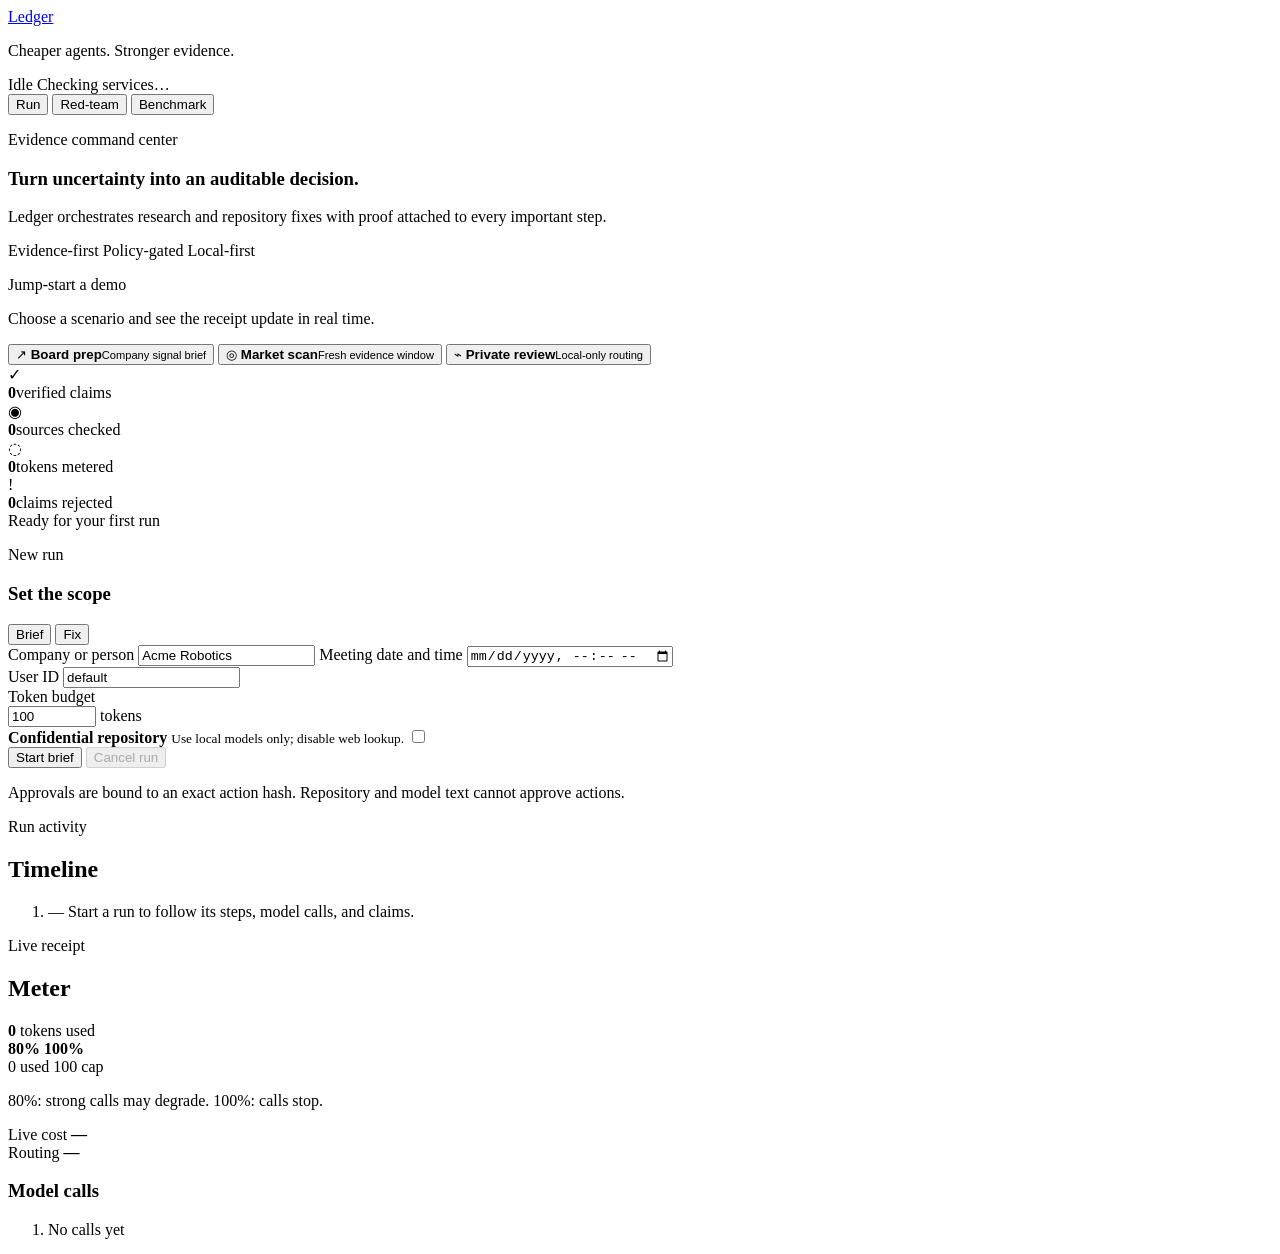
==== commit 5cb192ba: "ui: add a plan card under the demo presets" ====
--- a/static/index.html
+++ b/static/index.html
@@ -3,349 +3,247 @@
 <head>
   <meta charset="utf-8">
   <meta name="viewport" content="width=device-width, initial-scale=1">
-  <meta name="color-scheme" content="dark light">
-  <meta name="theme-color" content="#0b1117">
-  <title>Ledger — Auditable agents</title>
-  <meta name="description" content="Evidence-first research and policy-gated repository work, with verifiable claims and metered receipts.">
-  <link rel="icon" type="image/svg+xml" href="/favicon.svg">
-  <link rel="preconnect" href="https://fonts.googleapis.com">
-  <link rel="preconnect" href="https://fonts.gstatic.com" crossorigin>
-  <link rel="stylesheet" href="https://fonts.googleapis.com/css2?family=Inter:wght@400;500;600;700&family=JetBrains+Mono:wght@400;500;600&display=swap">
+  <meta name="color-scheme" content="light dark">
+  <title>Ledger — Run console</title>
+  <link rel="stylesheet" href="https://fonts.googleapis.com/css2?family=Newsreader:opsz,wght@6..72,400;6..72,600&family=Public+Sans:wght@400;500;600&display=swap">
   <link rel="stylesheet" href="/styles.css">
 </head>
 <body>
-  <a class="skip-link" href="#main-content">Skip to content</a>
   <header class="topbar">
-    <a class="brand" href="#/" aria-label="Ledger home"><span class="brand-mark" aria-hidden="true">L</span><span>Ledger</span></a>
-    <p class="tagline">Check cheaply. Ask before acting. Prove every claim.</p>
-    <nav class="primary-nav" aria-label="Main navigation">
-      <a class="nav-link" data-route="workspace" href="#/workspace">Workspace</a>
-      <a class="nav-link" id="redteam-tab" data-route="safety" href="#/safety">Safety</a>
-      <a class="nav-link" id="benchmark-tab" data-route="evaluation" href="#/evaluation">Evaluation</a>
-    </nav>
+    <a class="brand" href="/" aria-label="Ledger home">Ledger</a>
+    <p class="tagline">Cheaper agents. Stronger evidence.</p>
     <div class="header-status">
       <span class="blocked-count" id="blocked-count" hidden>0 blocked</span>
       <span class="state-badge state-idle" id="run-state" role="status">Idle</span>
       <span class="service-badge" id="service-status">Checking services…</span>
-      <span class="mode-badge" id="mode-status" aria-live="polite">Awaiting run</span>
-      <button class="theme-toggle" id="theme-toggle" type="button" aria-label="Switch to light theme" aria-pressed="false">
-        <span aria-hidden="true">☼</span><span class="theme-toggle-label">Light</span>
-      </button>
     </div>
   </header>
 
-  <main id="main-content">
-    <section id="home-screen" class="route-screen home-screen" aria-labelledby="home-heading" hidden>
-      <div class="home-content">
-        <section class="home-intro">
-          <p class="eyebrow">Research and repository work, with proof attached</p>
-          <h1 id="home-heading">Agents you can audit.</h1>
-          <p class="home-subhead">Ledger checks evidence, gates actions with policy, and keeps a record of what happened.</p>
-          <div class="home-actions">
-            <a class="primary-button" href="#/workspace">Open workspace</a>
-            <a class="secondary-button" id="home-redteam-link" href="#/safety">Run the red-team</a>
+  <main>
+    <nav class="screen-tabs" role="tablist" aria-label="Workspace">
+      <button id="run-screen-tab" class="screen-tab is-active" type="button" role="tab"
+        aria-selected="true" aria-controls="run-screen" tabindex="0">Run</button>
+      <button id="redteam-tab" class="screen-tab" type="button" role="tab"
+        aria-selected="false" aria-controls="redteam-screen" tabindex="-1">Red-team</button>
+      <button id="benchmark-tab" class="screen-tab" type="button" role="tab"
+        aria-selected="false" aria-controls="benchmark-screen" tabindex="-1">Benchmark</button>
+    </nav>
+    <section id="run-screen" role="tabpanel" aria-labelledby="run-screen-tab">
+    <section class="hero-banner" aria-labelledby="hero-heading">
+      <div class="hero-copy">
+        <p class="eyebrow">Evidence command center</p>
+        <h1 id="hero-heading">Turn uncertainty into an auditable decision.</h1>
+        <p class="hero-description">Ledger orchestrates research and repository fixes with proof attached to every important step.</p>
+        <div class="hero-trust">
+          <span><i class="trust-dot trust-dot-blue"></i>Evidence-first</span>
+          <span><i class="trust-dot trust-dot-green"></i>Policy-gated</span>
+          <span><i class="trust-dot trust-dot-violet"></i>Local-first</span>
+        </div>
+      </div>
+      <div class="hero-demo">
+        <p class="eyebrow">Jump-start a demo</p>
+        <p class="hero-demo-copy">Choose a scenario and see the receipt update in real time.</p>
+        <div class="preset-list" role="list" aria-label="Demo presets">
+          <button class="preset-button" type="button" data-preset="board">
+            <span class="preset-icon">↗</span>
+            <span><strong>Board prep</strong><small>Company signal brief</small></span>
+          </button>
+          <button class="preset-button" type="button" data-preset="market">
+            <span class="preset-icon">◎</span>
+            <span><strong>Market scan</strong><small>Fresh evidence window</small></span>
+          </button>
+          <button class="preset-button" type="button" data-preset="confidential">
+            <span class="preset-icon">⌁</span>
+            <span><strong>Private review</strong><small>Local-only routing</small></span>
+          </button>
+        </div>
+        <p class="preset-hint" id="preset-hint" role="status" hidden></p>
+        <article class="demo-plan" id="demo-plan" aria-live="polite" hidden>
+          <header class="demo-plan-head">
+            <strong id="demo-plan-title"></strong>
+            <span class="demo-plan-status" id="demo-plan-status"></span>
+          </header>
+          <p class="demo-plan-goal" id="demo-plan-goal"></p>
+          <ol class="demo-plan-steps" id="demo-plan-steps"></ol>
+          <dl class="demo-plan-facts">
+            <div><dt>Subject</dt><dd id="demo-plan-subject"></dd></div>
+            <div><dt>Budget</dt><dd id="demo-plan-budget"></dd></div>
+            <div><dt>Routing</dt><dd id="demo-plan-routing"></dd></div>
+          </dl>
+          <p class="demo-plan-outcome" id="demo-plan-outcome" hidden></p>
+        </article>
+      </div>
+    </section>
+    <section class="signal-strip" aria-label="Run outcomes">
+      <div class="signal-card"><span class="signal-icon signal-icon-blue">✓</span><div><strong id="stat-verified">0</strong><span>verified claims</span></div></div>
+      <div class="signal-card"><span class="signal-icon signal-icon-green">◉</span><div><strong id="stat-sources">0</strong><span>sources checked</span></div></div>
+      <div class="signal-card"><span class="signal-icon signal-icon-violet">◌</span><div><strong id="stat-tokens">0</strong><span>tokens metered</span></div></div>
+      <div class="signal-card"><span class="signal-icon signal-icon-amber">!</span><div><strong id="stat-rejected">0</strong><span>claims rejected</span></div></div>
+      <div class="signal-context"><span class="live-pulse"></span><span id="signal-context-text">Ready for your first run</span></div>
+    </section>
+    <div class="workspace">
+    <aside class="control-panel panel" aria-label="Run controls">
+      <div class="panel-heading">
+        <p class="eyebrow">New run</p>
+        <h1>Set the scope</h1>
+      </div>
+      <div class="tabs" role="tablist" aria-label="Run mode">
+        <button id="brief-tab" class="tab is-active" type="button" role="tab"
+          aria-selected="true" aria-controls="brief-fields" tabindex="0">Brief</button>
+        <button id="fix-tab" class="tab" type="button" role="tab"
+          aria-selected="false" aria-controls="fix-fields" tabindex="-1">Fix</button>
+      </div>
+
+      <form id="run-form">
+        <section id="brief-fields" class="mode-fields" role="tabpanel"
+          aria-labelledby="brief-tab">
+          <label for="company">Company or person</label>
+          <input id="company" name="company" value="Acme Robotics" maxlength="200" required>
+          <label for="meeting">Meeting date and time</label>
+          <input id="meeting" name="meeting" type="datetime-local" required>
+        </section>
+        <section id="fix-fields" class="mode-fields" role="tabpanel"
+          aria-labelledby="fix-tab" hidden>
+          <label for="repo-path">GitHub link or repository path</label>
+          <input id="repo-path" name="repo_path" type="text" placeholder="https://github.com/owner/repo" autocomplete="off">
+          <label for="task">Task <span class="optional">(optional)</span></label>
+          <textarea id="task" name="task" rows="4" maxlength="4000"
+            placeholder="Describe the failing behavior to fix"></textarea>
+          <p class="help">Tests run in a sandbox. Applying a passing diff requires approval.</p>
+        </section>
+
+        <div class="field-group">
+          <label for="user-id">User ID</label>
+          <input id="user-id" name="user_id" value="default" maxlength="128" autocomplete="username">
+        </div>
+        <div class="field-group">
+          <label for="token-budget">Token budget</label>
+          <div class="budget-input">
+            <input id="token-budget" name="cap" type="number" min="100" max="1000000"
+              step="100" value="100" required>
+            <span>tokens</span>
           </div>
-        </section>
-        <section class="proof-grid" aria-label="Ledger principles">
-          <article class="proof-card"><span class="proof-index">01</span><h2>Evidence-first</h2><p>Claims are checked against dated sources before they shape a brief.</p></article>
-          <article class="proof-card"><span class="proof-index">02</span><h2>Policy-gated</h2><p>Actions require explicit policy approval, never model persuasion.</p></article>
-          <article class="proof-card"><span class="proof-index">03</span><h2>Local-first</h2><p>Private work stays on local routes, with web lookup disabled.</p></article>
-        </section>
-        <section class="home-how" aria-labelledby="how-heading">
-          <div class="section-heading"><p class="eyebrow">A clear trail, end to end</p><h2 id="how-heading">How it works</h2></div>
-          <ol class="how-steps">
-            <li><span>1</span><div><h3>Set the scope</h3><p>Choose the question, repository, and budget.</p></div></li>
-            <li><span>2</span><div><h3>Check and gate</h3><p>Verify claims and ask before protected actions.</p></div></li>
-            <li><span>3</span><div><h3>Review the proof</h3><p>Inspect sources, decisions, and the metered receipt.</p></div></li>
-          </ol>
-        </section>
-        <section class="home-scenarios" aria-labelledby="scenario-heading">
-          <div class="section-heading"><p class="eyebrow">A quick starting point</p><h2 id="scenario-heading">Try a scenario</h2></div>
-          <div class="scenario-chips" aria-label="Demo scenarios">
-            <button class="preset-button" type="button" data-preset="board">Board prep</button>
-            <button class="preset-button" type="button" data-preset="market">Market scan</button>
-            <button class="preset-button" type="button" data-preset="confidential">Private review</button>
+        </div>
+        <label class="switch-row" for="confidential">
+          <span>
+            <strong>Confidential repository</strong>
+            <small>Use local models only; disable web lookup.</small>
+          </span>
+          <input id="confidential" name="confidential" type="checkbox">
+          <span class="switch" aria-hidden="true"></span>
+        </label>
+        <div class="form-actions">
+          <button class="primary-button" id="start-run" type="submit">Start brief</button>
+          <button class="secondary-button" id="cancel-run" type="button" disabled>Cancel run</button>
+        </div>
+      </form>
+      <p class="control-note">Approvals are bound to an exact action hash. Repository and model text cannot approve actions.</p>
+    </aside>
+
+    <section class="timeline-panel panel" aria-labelledby="timeline-heading">
+      <div class="panel-heading timeline-heading">
+        <div>
+          <p class="eyebrow">Run activity</p>
+          <h2 id="timeline-heading">Timeline</h2>
+        </div>
+        <div class="timeline-tools">
+          <span class="run-id" id="run-id"></span>
+          <div class="brief-actions" id="brief-actions" hidden>
+            <button class="toolbar-button" id="copy-markdown" type="button">Copy as Markdown</button>
+            <button class="toolbar-button" id="print-brief" type="button">Print / Save PDF</button>
+            <button class="toolbar-button" id="show-rejected" type="button">
+              Rejected claims <span id="rejected-count">0</span>
+            </button>
           </div>
-          <p class="preset-hint" id="preset-hint" role="status" hidden></p>
-        </section>
-        <footer class="home-footer">
-          <span>Auditable by design.</span>
-          <a href="https://github.com/MehulSehgal/ledger-agent-kernel" target="_blank" rel="noopener noreferrer">View Ledger on GitHub ↗</a>
-        </footer>
-      </div>
-    </section>
-    <section id="workspace-screen" class="route-screen" aria-label="Workspace" hidden>
-    <section id="run-screen" aria-label="Run workspace">
-      <div class="workspace" id="workspace-grid">
-        <aside class="control-panel panel" id="control-panel" aria-label="Run controls">
-          <button class="collapse-controls" id="collapse-controls" type="button"
-            aria-label="Collapse run form" aria-expanded="true" title="Collapse run form">
-            <span class="collapse-controls-icon" aria-hidden="true">‹</span>
-            <span class="collapse-controls-label">Run form</span>
-          </button>
-          <div class="control-content">
-            <div class="panel-heading">
-              <p class="eyebrow">New run</p>
-              <h1>Set the scope</h1>
-            </div>
-            <div class="tabs" role="tablist" aria-label="Run mode">
-              <button id="brief-tab" class="tab is-active" type="button" role="tab"
-                aria-selected="true" aria-controls="brief-fields" tabindex="0">Brief</button>
-              <button id="fix-tab" class="tab" type="button" role="tab"
-                aria-selected="false" aria-controls="fix-fields" tabindex="-1">Fix</button>
-            </div>
-
-            <form id="run-form">
-              <section id="brief-fields" class="mode-fields" role="tabpanel"
-                aria-labelledby="brief-tab">
-                <label for="company">Company or person</label>
-                <input id="company" name="company" value="Acme Robotics" maxlength="200" required>
-                <label for="meeting">Meeting date and time</label>
-                <input id="meeting" name="meeting" type="datetime-local" required>
-              </section>
-              <section id="fix-fields" class="mode-fields" role="tabpanel"
-                aria-labelledby="fix-tab" hidden>
-                <label for="repo-path">GitHub link or repository path</label>
-                <input id="repo-path" name="repo_path" type="text" placeholder="https://github.com/owner/repo" autocomplete="off">
-                <label for="task">Task <span class="optional">(optional)</span></label>
-                <textarea id="task" name="task" rows="4" maxlength="4000"
-                  placeholder="Describe the failing behavior to fix"></textarea>
-                <p class="help">Tests run in a sandbox. Applying a passing diff requires approval.</p>
-              </section>
-
-              <div class="field-group">
-                <label for="user-id">User ID</label>
-                <input id="user-id" name="user_id" value="default" maxlength="128" autocomplete="username">
-              </div>
-              <div class="field-group">
-                <label for="token-budget">Token budget</label>
-                <div class="budget-input">
-                  <input id="token-budget" name="cap" type="number" min="100" max="1000000"
-                    step="100" value="100" required>
-                  <span>tokens</span>
-                </div>
-              </div>
-              <label class="switch-row" for="confidential">
-                <span>
-                  <strong>Confidential repository</strong>
-                  <small>Use local models only; disable web lookup.</small>
-                </span>
-                <input id="confidential" name="confidential" type="checkbox">
-                <span class="switch" aria-hidden="true"></span>
-              </label>
-              <div class="form-actions">
-                <button class="primary-button" id="start-run" type="submit">Start brief</button>
-                <button class="secondary-button" id="cancel-run" type="button" disabled>Cancel run</button>
-              </div>
-            </form>
-            <p class="control-note">Approvals are bound to an exact action hash. Repository and model text cannot approve actions.</p>
-          </div>
-        </aside>
-
-        <section class="results-panel panel" id="results-panel" aria-label="Run results">
-          <section class="summary-strip" aria-label="Run summary">
-            <article class="summary-card"><span>Verified</span><strong id="stat-verified">0</strong></article>
-            <article class="summary-card"><span>Rejected</span><strong id="stat-rejected">0</strong></article>
-            <article class="summary-card"><span>Sources</span><strong id="stat-sources">0</strong></article>
-            <article class="summary-card"><span>Tokens</span><strong id="stat-tokens">0</strong></article>
-            <div class="claim-quality">
-              <div class="claim-quality-labels"><span>Verified / rejected</span><span id="signal-context-text">Ready for your first run</span></div>
-              <div class="claim-quality-track" id="claim-quality-bar" role="img" aria-label="No claims yet">
-                <span class="claim-quality-verified" id="claim-quality-verified"></span>
-                <span class="claim-quality-rejected" id="claim-quality-rejected"></span>
-              </div>
-            </div>
-          </section>
-          <nav class="workspace-tabs" role="tablist" aria-label="Workspace view">
-            <button id="result-tab" class="workspace-tab is-active" type="button" role="tab"
-              aria-selected="true" aria-controls="result-view" tabindex="0">Result</button>
-            <button id="activity-tab" class="workspace-tab" type="button" role="tab"
-              aria-selected="false" aria-controls="activity-view" tabindex="-1">Activity</button>
-          </nav>
-          <div class="result-view" id="result-view" role="tabpanel" aria-labelledby="result-tab">
-            <ol class="run-stepper" id="run-stepper" aria-label="Brief progress"></ol>
-            <div class="result-toolbar">
-              <span class="result-run-id" id="run-id"></span>
-              <div class="brief-actions" id="brief-actions" hidden>
-                <button class="toolbar-button" id="copy-markdown" type="button">Copy as Markdown</button>
-                <button class="toolbar-button" id="print-brief" type="button">Print / Save PDF</button>
-                <button class="toolbar-button" id="show-rejected" type="button">
-                  Rejected claims <span id="rejected-count">0</span>
-                </button>
-              </div>
-            </div>
-            <div class="workspace-skeleton" id="workspace-skeleton" aria-hidden="true" hidden>
-              <span class="skeleton-line skeleton-line-wide"></span>
-              <span class="skeleton-line"></span>
-              <span class="skeleton-line skeleton-line-short"></span>
-              <span class="skeleton-card"></span>
-            </div>
-            <section class="workspace-empty" id="workspace-empty">
-              <svg class="empty-illustration" viewBox="0 0 180 120" aria-hidden="true" focusable="false">
-                <rect x="28" y="18" width="124" height="84" rx="12"></rect>
-                <path d="M48 43h46M48 59h72M48 75h35"></path>
-                <circle cx="127" cy="79" r="15"></circle>
-                <path d="m121 79 4 4 8-9"></path>
-              </svg>
-              <h2>Start with a clear question.</h2>
-              <p>Choose a scenario or enter a company</p>
-              <button class="secondary-button" id="empty-focus-company" type="button">Enter a company</button>
-            </section>
-            <section class="brief-result" id="brief-result" aria-labelledby="brief-result-heading" hidden>
-              <h3 id="brief-result-heading"></h3>
-              <div class="brief-master-detail" id="brief-master-detail">
-                <div class="brief-claims-column">
-                  <ul class="brief-bullets" id="brief-bullets"></ul>
-                  <p class="brief-empty" id="brief-empty" hidden>
-                    No claim passed verification, so the strong model was never called.
-                  </p>
-                  <details class="brief-rejected-details" id="brief-rejected">
-                    <summary id="rejected-summary">Rejected claims (0)</summary>
-                    <div id="rejected-groups"></div>
-                  </details>
-                  <section class="open-questions" id="open-questions" hidden>
-                    <h4>Open questions</h4>
-                    <ul id="open-question-list"></ul>
-                  </section>
-                  <section class="brief-source-list" id="brief-source-section" hidden>
-                    <details class="brief-source-details" id="brief-source-details">
-                      <summary id="brief-source-summary">Sources (0)</summary>
-                      <div class="brief-sources-table" id="brief-sources"></div>
-                    </details>
-                  </section>
-                </div>
-                <aside class="evidence-panel" id="evidence-panel" aria-labelledby="evidence-title"
-                  aria-label="Selected claim evidence" tabindex="-1">
-                  <div class="side-panel-heading">
-                    <div>
-                      <p class="eyebrow">Claim evidence</p>
-                      <h2 id="evidence-title">Select a claim</h2>
-                    </div>
-                    <button class="icon-button evidence-close" id="close-evidence" type="button"
-                      aria-label="Close source evidence">×</button>
-                  </div>
-                  <dl class="source-metadata">
-                    <div><dt>Source</dt><dd id="evidence-url">Select a claim to inspect its evidence.</dd></div>
-                    <div><dt>Date</dt><dd id="evidence-date">—</dd></div>
-                    <div><dt>Source kind</dt><dd id="evidence-kind">—</dd></div>
-                  </dl>
-                  <section class="evidence-quote" id="evidence-quote-section" hidden>
-                    <h3>Verbatim quote</h3>
-                    <blockquote id="evidence-quote"></blockquote>
-                  </section>
-                  <section class="evidence-excerpt-section" id="evidence-excerpt-section" hidden>
-                    <h3>Evidence excerpt</h3>
-                    <div class="source-excerpt" id="evidence-excerpt"></div>
-                  </section>
-                  <section class="evidence-checks" id="evidence-checks-section" hidden>
-                    <h3>Verification checks</h3>
-                    <ul class="verification-check-list" id="evidence-checks"></ul>
-                  </section>
-                  <details class="evidence-full-source" id="evidence-full-source">
-                    <summary>View full source text</summary>
-                    <div class="source-excerpt" id="evidence-source-text"></div>
-                  </details>
-                </aside>
-                <button class="evidence-scrim" id="evidence-scrim" type="button"
-                  aria-label="Close source evidence" hidden></button>
-              </div>
-              <p class="copy-feedback" id="copy-feedback" role="status" aria-live="polite"></p>
-            </section>
-            <section class="fix-result" id="fix-result" aria-labelledby="fix-result-heading" hidden>
-              <h3 id="fix-result-heading">Fix result</h3>
-              <p class="fix-result-status" id="fix-result-status"></p>
-              <p class="fix-result-message" id="fix-result-message"></p>
-              <div class="fix-test-results" id="fix-test-results" role="list" aria-label="Test results"></div>
-              <section class="fix-diff-viewer" id="fix-diff-viewer" aria-label="Patch diff" hidden>
-                <aside class="fix-diff-files">
-                  <h4>Changed files</h4>
-                  <ul id="fix-file-list"></ul>
-                </aside>
-                <div class="fix-diff-main">
-                  <div class="fix-diff-toolbar">
-                    <strong id="fix-diff-active-file">Diff</strong>
-                    <div class="diff-view-toggle" role="group" aria-label="Diff layout">
-                      <button id="fix-view-unified" type="button" aria-pressed="true">Unified</button>
-                      <button id="fix-view-side-by-side" type="button" aria-pressed="false">Side by side</button>
-                    </div>
-                  </div>
-                  <pre class="fix-result-diff" id="fix-result-diff" tabindex="0"></pre>
-                  <div class="diff-side-by-side" id="fix-diff-side-by-side" hidden></div>
-                </div>
-              </section>
-              <p class="fix-result-hash" id="fix-result-hash" hidden></p>
-            </section>
-          </div>
-          <div class="activity-view" id="activity-view" role="tabpanel" aria-labelledby="activity-tab" hidden>
-            <details class="activity-disclosure" id="activity-details">
-              <summary>Run activity <span class="result-run-id" id="activity-run-id"></span></summary>
-              <div class="failover-banner" id="failover-banner" role="status" hidden></div>
-              <ol class="timeline" id="timeline" role="log" aria-live="polite"
-                aria-relevant="additions text" aria-label="Run activity events">
-                <li class="timeline-empty" id="timeline-empty">
-                  <span class="empty-mark" aria-hidden="true">—</span>
-                  <span>Step-by-step events appear here.</span>
-                </li>
-              </ol>
-              <section class="blocked-panel" id="blocked-panel" aria-labelledby="blocked-heading" hidden>
-                <div class="blocked-heading">
-                  <h3 id="blocked-heading">Blocked actions</h3>
-                  <span class="blocked-count-inline" id="blocked-inline-count">0</span>
-                </div>
-                <ul id="blocked-list"></ul>
-              </section>
-            </details>
-          </div>
-        </section>
-
-        <aside class="meter-panel panel" id="meter-panel" aria-labelledby="meter-heading">
-          <div class="panel-heading">
-            <p class="eyebrow">Live receipt</p>
-            <h2 id="meter-heading">Meter</h2>
-          </div>
-          <div class="meter-total">
-            <strong id="token-total">0</strong>
-            <span>tokens used</span>
-          </div>
-          <p class="over-budget" id="over-budget" role="status" hidden>Over budget</p>
-          <div class="meter-track" id="meter-track" role="meter" aria-label="Token budget used"
-            aria-valuemin="0" aria-valuemax="100" aria-valuenow="0">
-            <span class="meter-fill" id="meter-fill"></span>
-            <span class="meter-marker marker-80" aria-hidden="true"><i></i><b>80%</b></span>
-            <span class="meter-marker marker-100" aria-hidden="true"><i></i><b>100%</b></span>
-          </div>
-          <div class="meter-labels">
-            <span><span id="budget-used">0</span> used</span>
-            <span><span id="budget-cap">100</span> cap</span>
-          </div>
-          <p class="meter-guidance" id="meter-guidance">80%: strong calls may degrade. 100%: calls stop.</p>
-          <p class="meter-guidance" id="account-budget" hidden></p>
-          <div class="receipt-stat">
-            <span>Live cost</span>
-            <strong id="live-usd">—</strong>
-          </div>
-          <p class="price-warning" id="price-warning" role="status" hidden>Prices unverified: add real prices to prices.json to see dollars.</p>
-          <div class="receipt-stat" id="routing-row">
-            <span>Routing</span>
-            <strong id="routing-value">—</strong>
-          </div>
-          <div class="receipt-stat savings-row" id="savings-row" hidden>
-            <span>Savings vs measured baseline</span>
-            <strong id="savings-value"></strong>
-          </div>
-          <div class="receipt-calls">
-            <h3>Model calls</h3>
-            <ol id="call-list"><li class="muted">No calls yet</li></ol>
-          </div>
-        </aside>
-      </div>
-    </section>
-    </section>
-    <section id="redteam-screen" class="route-screen tool-screen" aria-labelledby="redteam-heading" hidden>
+        </div>
+      </div>
+      <div class="failover-banner" id="failover-banner" role="status" hidden></div>
+      <ol class="timeline" id="timeline" role="log" aria-live="polite"
+        aria-relevant="additions text" aria-label="Live run timeline">
+        <li class="timeline-empty" id="timeline-empty">
+          <span class="empty-mark" aria-hidden="true">—</span>
+          <span>Start a run to follow its steps, model calls, and claims.</span>
+        </li>
+      </ol>
+      <section class="brief-result" id="brief-result" aria-labelledby="brief-result-heading" hidden>
+        <h3 id="brief-result-heading"></h3>
+        <ul class="brief-bullets" id="brief-bullets"></ul>
+        <p class="brief-empty" id="brief-empty" hidden>
+          No claim passed verification, so the strong model was never called.
+        </p>
+        <section class="open-questions" id="open-questions" hidden>
+          <h4>Open questions</h4>
+          <ul id="open-question-list"></ul>
+        </section>
+        <section class="brief-source-list" id="brief-source-section" hidden>
+          <h4>Sources</h4>
+          <ol id="brief-sources"></ol>
+        </section>
+        <p class="copy-feedback" id="copy-feedback" role="status" aria-live="polite"></p>
+      </section>
+      <section class="fix-result" id="fix-result" aria-labelledby="fix-result-heading" hidden>
+        <h3 id="fix-result-heading">Fix result</h3>
+        <p class="fix-result-status" id="fix-result-status"></p>
+        <p class="fix-result-message" id="fix-result-message"></p>
+        <pre class="fix-result-diff" id="fix-result-diff" tabindex="0" hidden></pre>
+        <p class="fix-result-hash" id="fix-result-hash" hidden></p>
+      </section>
+      <section class="blocked-panel" id="blocked-panel" aria-labelledby="blocked-heading" hidden>
+        <div class="blocked-heading">
+          <h3 id="blocked-heading">Blocked actions</h3>
+          <span class="blocked-count-inline" id="blocked-inline-count">0</span>
+        </div>
+        <ul id="blocked-list"></ul>
+      </section>
+    </section>
+
+    <aside class="meter-panel panel" aria-labelledby="meter-heading">
+      <div class="panel-heading">
+        <p class="eyebrow">Live receipt</p>
+        <h2 id="meter-heading">Meter</h2>
+      </div>
+      <div class="meter-total">
+        <strong id="token-total">0</strong>
+        <span>tokens used</span>
+      </div>
+      <div class="meter-track" id="meter-track" role="meter" aria-label="Token budget used"
+        aria-valuemin="0" aria-valuemax="100" aria-valuenow="0">
+        <span class="meter-fill" id="meter-fill"></span>
+        <span class="meter-marker marker-80" aria-hidden="true"><i></i><b>80%</b></span>
+        <span class="meter-marker marker-100" aria-hidden="true"><i></i><b>100%</b></span>
+      </div>
+      <div class="meter-labels">
+        <span><span id="budget-used">0</span> used</span>
+        <span><span id="budget-cap">100</span> cap</span>
+      </div>
+      <p class="meter-guidance" id="meter-guidance">80%: strong calls may degrade. 100%: calls stop.</p>
+      <p class="meter-guidance" id="account-budget" hidden></p>
+      <div class="receipt-stat">
+        <span>Live cost</span>
+        <strong id="live-usd">—</strong>
+      </div>
+      <p class="price-warning" id="price-warning" role="status" hidden>Prices unverified: add real prices to prices.json to see dollars.</p>
+      <div class="receipt-stat" id="routing-row">
+        <span>Routing</span>
+        <strong id="routing-value">—</strong>
+      </div>
+      <div class="receipt-stat savings-row" id="savings-row" hidden>
+        <span>Savings vs measured baseline</span>
+        <strong id="savings-value"></strong>
+      </div>
+      <div class="receipt-calls">
+        <h3>Model calls</h3>
+        <ol id="call-list"><li class="muted">No calls yet</li></ol>
+      </div>
+    </aside>
+    </div>
+    </section>
+    <section id="redteam-screen" class="tool-screen" role="tabpanel"
+      aria-labelledby="redteam-tab" hidden>
       <div class="tool-heading">
         <div>
           <p class="eyebrow">Safety checks</p>
-          <h1 id="redteam-heading">Red-team scenarios</h1>
+          <h1>Red-team scenarios</h1>
           <p>Run repository, replay, traversal, and confidential-routing checks locally.</p>
         </div>
         <button class="primary-button" id="run-redteam" type="button">Run scenarios</button>
@@ -355,11 +253,12 @@
       </p>
       <ol class="scenario-list" id="redteam-results" aria-live="polite"></ol>
     </section>
-    <section id="benchmark-screen" class="route-screen tool-screen" aria-labelledby="benchmark-heading" hidden>
+    <section id="benchmark-screen" class="tool-screen" role="tabpanel"
+      aria-labelledby="benchmark-tab" hidden>
       <div class="tool-heading">
         <div>
           <p class="eyebrow">Measured results</p>
-          <h1 id="benchmark-heading">Benchmark</h1>
+          <h1>Benchmark</h1>
           <p>Compare verified outcomes and pass rates across every recorded arm.</p>
         </div>
         <button class="secondary-button" id="refresh-benchmark" type="button">Refresh</button>
@@ -381,43 +280,69 @@
     </section>
   </main>
 
-  <div class="toast" id="toast" role="status" aria-live="polite" aria-atomic="true" hidden></div>
-
   <div class="drawer-backdrop" id="approval-overlay" hidden>
     <section class="approval-drawer" id="approval-drawer" role="dialog" aria-modal="true"
       aria-labelledby="approval-title" aria-describedby="approval-description" tabindex="-1">
       <div class="drawer-topline">
         <span class="kind-chip" id="approval-kind">Approval</span>
-        <div class="approval-countdown-wrap" aria-label="Approval time remaining">
-          <svg class="approval-countdown-ring" id="approval-countdown-ring" viewBox="0 0 42 42"
-            role="img" aria-label="Five minutes remaining">
-            <circle class="countdown-ring-track" cx="21" cy="21" r="17"></circle>
-            <circle class="countdown-ring-progress" id="approval-countdown-progress" cx="21" cy="21" r="17"></circle>
-          </svg>
-          <span class="approval-countdown" id="approval-countdown">05:00</span>
-        </div>
+        <span class="approval-countdown" id="approval-countdown">05:00</span>
       </div>
       <h2 id="approval-title">Approval required</h2>
       <p id="approval-description"></p>
-      <p class="approval-risk-row">Risk <strong class="approval-risk-label" id="approval-risk">Review required</strong></p>
       <p class="action-hash">Action hash <code id="approval-hash"></code></p>
       <div class="approval-detail" id="approval-detail"></div>
       <p class="approval-warning">This request expires in five minutes. Escape does not approve it.</p>
-      <p class="approval-shortcuts" id="approval-shortcuts">
-        Shortcuts <kbd class="shortcut-hint">A</kbd> Approve once
-        <kbd class="shortcut-hint">R</kbd> Approve for run
-        <kbd class="shortcut-hint">D</kbd> Deny
-      </p>
       <div class="approval-actions">
-        <button class="danger-button" id="deny-approval" data-approval-key="d"
-          aria-label="Deny" type="button">Deny <kbd class="shortcut-hint">D</kbd></button>
-        <button class="secondary-button" id="approve-run" data-approval-key="r"
-          aria-label="Approve for this run" type="button">Approve for this run <kbd class="shortcut-hint">R</kbd></button>
-        <button class="primary-button" id="approve-once" data-approval-key="a"
-          aria-label="Approve once" type="button">Approve once <kbd class="shortcut-hint">A</kbd></button>
+        <button class="danger-button" id="deny-approval" type="button">Deny</button>
+        <button class="secondary-button" id="approve-run" type="button">Approve for this run</button>
+        <button class="primary-button" id="approve-once" type="button">Approve once</button>
       </div>
       <p class="approval-feedback" id="approval-feedback" role="status" aria-live="polite"></p>
     </section>
+  </div>
+
+  <div class="side-panel-backdrop" id="evidence-overlay" hidden>
+    <aside class="side-panel" id="evidence-panel" role="dialog" aria-modal="true"
+      aria-labelledby="evidence-title" tabindex="-1">
+      <div class="side-panel-heading">
+        <div>
+          <p class="eyebrow">Claim evidence</p>
+          <h2 id="evidence-title">Source</h2>
+        </div>
+        <button class="icon-button" id="close-evidence" type="button" aria-label="Close source evidence">×</button>
+      </div>
+      <dl class="source-metadata">
+        <div><dt>URL</dt><dd id="evidence-url"></dd></div>
+        <div><dt>Date</dt><dd id="evidence-date"></dd></div>
+        <div><dt>Source kind</dt><dd id="evidence-kind"></dd></div>
+      </dl>
+      <section class="evidence-quote" id="evidence-quote-section">
+        <h3>Verbatim quote</h3>
+        <blockquote id="evidence-quote"></blockquote>
+      </section>
+      <section class="evidence-checks" id="evidence-checks-section">
+        <h3>Verification checks</h3>
+        <ul id="evidence-checks"></ul>
+      </section>
+      <section class="evidence-source">
+        <h3>Source text</h3>
+        <div class="source-excerpt" id="evidence-source-text"></div>
+      </section>
+    </aside>
+  </div>
+
+  <div class="side-panel-backdrop" id="rejected-overlay" hidden>
+    <aside class="side-panel rejected-drawer" id="rejected-panel" role="dialog" aria-modal="true"
+      aria-labelledby="rejected-title" tabindex="-1">
+      <div class="side-panel-heading">
+        <div>
+          <p class="eyebrow">Verification audit</p>
+          <h2 id="rejected-title">Rejected claims</h2>
+        </div>
+        <button class="icon-button" id="close-rejected" type="button" aria-label="Close rejected claims">×</button>
+      </div>
+      <div id="rejected-groups"></div>
+    </aside>
   </div>
 
   <script src="/runtime-config.js"></script>
